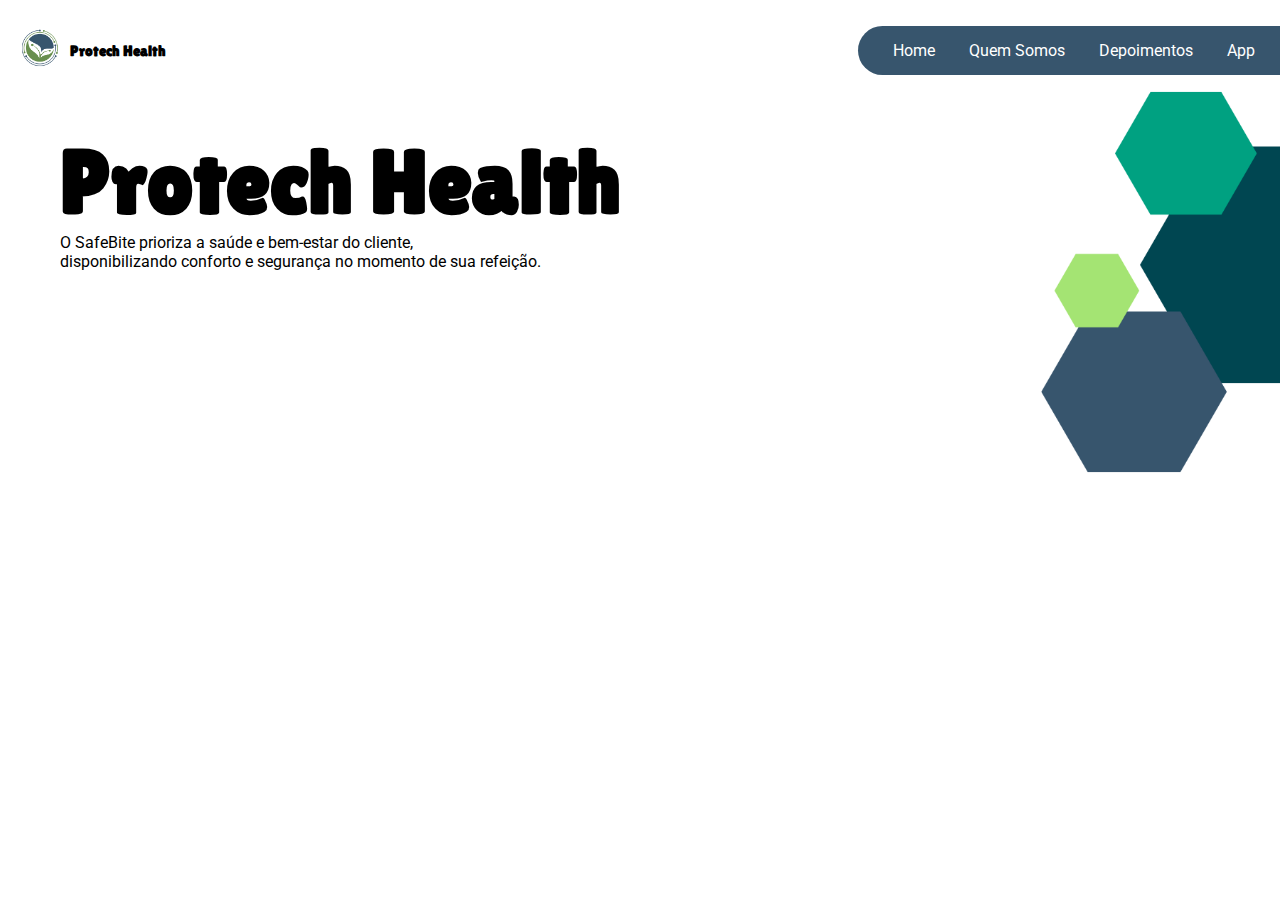
==== index.html @ da6a747c "Add files via upload" ====
<!DOCTYPE html>
<html lang="en">
<head>
    <meta charset="UTF-8">
    <meta name="viewport" content="width=device-width, initial-scale=1.0">
    <title>Protech Health | Home</title>
	<link rel="apple-touch-icon" sizes="180x180" href="favicon/apple-touch-icon.png">
	<link rel="icon" type="image/png" sizes="32x32" href="favicon/favicon-32x32.png">
	<link rel="icon" type="image/png" sizes="16x16" href="favicon/favicon-16x16.png">
	<link rel="manifest" href="/site.webmanifest">
    <link rel="stylesheet" href="style.css">
    <link rel="preconnect" href="https://fonts.googleapis.com">
    <link rel="preconnect" href="https://fonts.gstatic.com" crossorigin>
    <link href="https://fonts.googleapis.com/css2?family=Bree+Serif&family=Lilita+One&family=Roboto:ital,wght@0,100;0,300;0,400;0,500;0,700;0,900;1,100;1,300;1,400;1,500;1,700;1,900&display=swap" rel="stylesheet">
</head>
<body>
    <div class="container">
        <div class="header">
            <div class="logo-nome">
                <div class="logo">
                    <img src="img/logo_protech.png" alt="Logo da Empresa">
                </div>
                <div class="nome_logo">
                    <h2>Protech Health</h2>
                </div>
            </div>
            <div class="menu">
                <ul>
                    <li><a href="#home">Home</a></li>
                    <li><a href="#quem-somos">Quem Somos</a></li>
                    <li><a href="#depoimentos">Depoimentos</a></li>
                    <li><a href="#app">App</a></li>
                </ul>
            </div>
        </div>
        <div class="content">
            <h1>Protech Health</h1>
            <p>O SafeBite prioriza a saúde e bem-estar do cliente,</p>
			<p>disponibilizando conforto e segurança no momento de sua refeição.</p>
        </div>
    </div>
	<div class="canto-direito">
		<img src="img/geometric.png">
	</div>
</body>
</html>
---- style.css ----
* {
    margin: 0px;
    padding: 0px;
}

.container {
    margin: 0 auto;
    padding: 20px 0px 20px 20px;
}

.header {
    display: flex;
    justify-content: space-between;
    align-items: center;
    height: 60px;
}

.logo-nome {
    display: flex;
    align-items: center;
}

.logo img {
    width: 40px;
}

.nome_logo {
    margin-left: 10px; 
	font-family: lilita one, sans-serif;
	font-size: 10px;
}

.menu {
    background-color: #37556D;
    padding: 15px;
    border-top-left-radius: 25px; 
    border-bottom-left-radius: 25px;
}

.menu ul {
    list-style-type: none;
    margin: 0;
    padding: 0;
}

.menu li {
    display: inline-block;
    margin-left: 10px;
}

.menu a {
    font-family: roboto, sans-serif;
    text-decoration: none;
    color: white;
    padding: 10px;
}

.menu a:hover {
    background-color: #eee;
    border-radius: 20px;
}

.content {
    margin-top: 50px;
	margin-left:40px;
}
.content h1{
	font-family: lilita one, sans-serif;
	font-size:90px;
}

.content p{
	font-family: roboto, sans-serif;
}

.canto-direito {
	position:absolute;
	top:90px;
	right:0px;
    width: 30%; 
}

.canto-direito img {
    max-width: 100%;
}

@media screen and (max-width: 768px) {
	.container {
		padding:0px;
		padding-top:20px;
	}
    .header {
        flex-direction: column;
        text-align: center;
    }
    .logo-nome {
        justify-content: center;
    }
    .menu {
        margin-top: 20px;
		border-radius: 25px;
    }
    .menu li {
        display: block;
        margin: 10px 0;
    }
	.content {
		margin-top: 180px;
		margin-left:0px;
		text-align:center;
		
	}
	.content h1 {
		font-size:40px;
	}
	.content p{
		padding-right: 20px;
		padding-left: 20px;
	}
	
	.canto-direito {
		display:none;
	}
}
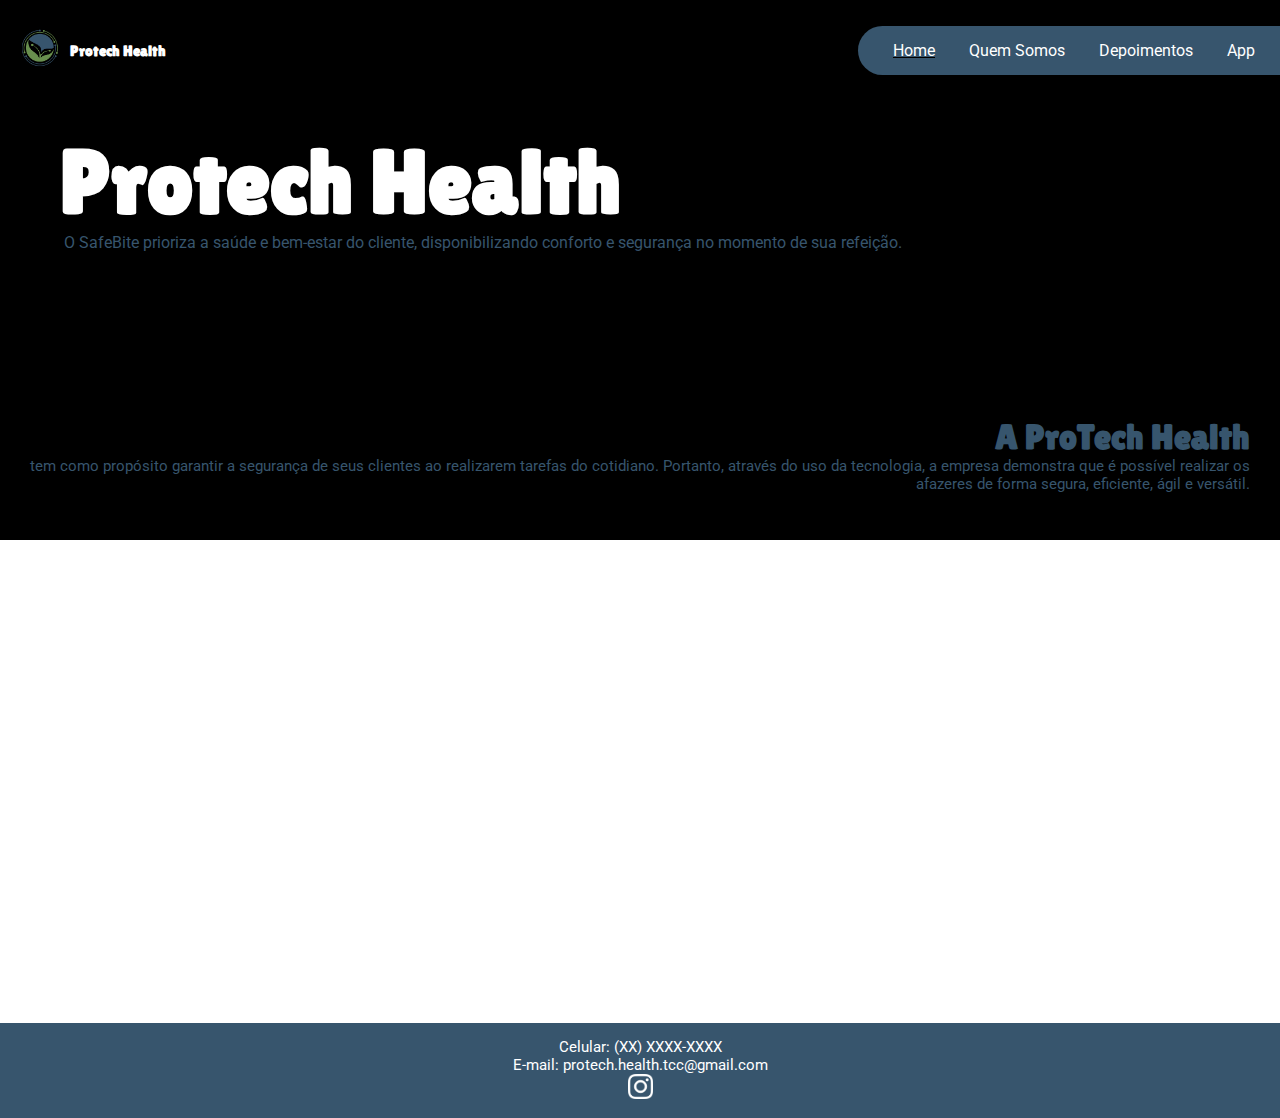
==== commit 0e79ba61: "Add files via upload" ====
--- a/index.html
+++ b/index.html
@@ -14,7 +14,14 @@
     <link href="https://fonts.googleapis.com/css2?family=Bree+Serif&family=Lilita+One&family=Roboto:ital,wght@0,100;0,300;0,400;0,500;0,700;0,900;1,100;1,300;1,400;1,500;1,700;1,900&display=swap" rel="stylesheet">
 </head>
 <body>
+	
     <div class="container">
+	<div class="video">
+		<video autoplay muted repeat>
+		<source src="img/fund.mp4">
+		</video> 
+		
+	</div>
         <div class="header">
             <div class="logo-nome">
                 <div class="logo">
@@ -26,8 +33,8 @@
             </div>
             <div class="menu">
                 <ul>
-                    <li><a href="#home">Home</a></li>
-                    <li><a href="#quem-somos">Quem Somos</a></li>
+                    <li id="ativo"><a href="#home" >Home</a></li>
+                    <li><a href="quem_somos.html">Quem Somos</a></li>
                     <li><a href="#depoimentos">Depoimentos</a></li>
                     <li><a href="#app">App</a></li>
                 </ul>
@@ -35,12 +42,19 @@
         </div>
         <div class="content">
             <h1>Protech Health</h1>
-            <p>O SafeBite prioriza a saúde e bem-estar do cliente,</p>
-			<p>disponibilizando conforto e segurança no momento de sua refeição.</p>
+            <p>O SafeBite prioriza a saúde e bem-estar do cliente, disponibilizando conforto e segurança no momento de sua refeição.</p>
         </div>
     </div>
-	<div class="canto-direito">
-		<img src="img/geometric.png">
+	<div class="proposito">
+		<h3>A ProTech Health</h3>
+		<p>tem como propósito garantir a segurança de seus clientes ao realizarem tarefas do cotidiano. Portanto, através do uso da tecnologia, a empresa demonstra que é possível realizar os afazeres de forma segura, eficiente, ágil e versátil.</p>
 	</div>
+	<footer>
+	<div class="rodape">
+		<p>Celular: (XX) XXXX-XXXX</p>
+		<p>E-mail: protech.health.tcc@gmail.com</p>
+		<a href="https://www.instagram.com/protech.health/" target="_blank" title="Nos siga"><img src="img/insta.webp" height="25px"></a>
+    </div>
+</footer>
 </body>
 </html>
--- a/style.css
+++ b/style.css
@@ -2,12 +2,36 @@
     margin: 0px;
     padding: 0px;
 }
+*::-webkit-scrollbar {
+    width: 10px;
+    background-color: #37556D;
+    padding:10px;
+}
+*::-webkit-scrollbar-thumb {
+    background-color: silver;
+    border-radius: 4px;
+}
 
 .container {
     margin: 0 auto;
     padding: 20px 0px 20px 20px;
 }
-
+.video{
+	background-color:black;
+	position:absolute;
+	top:0;
+	left: 0;
+	width: 100%;
+	height: 60%;
+	z-index: -1;
+	object-fit: cover;
+}
+.video video {
+	object-fit: cover;
+	height:100%;
+	width: 100%;
+	opacity: 0.5;
+}
 .header {
     display: flex;
     justify-content: space-between;
@@ -16,6 +40,7 @@
 }
 
 .logo-nome {
+	color:white;
     display: flex;
     align-items: center;
 }
@@ -58,32 +83,91 @@
 .menu a:hover {
     background-color: #eee;
     border-radius: 20px;
-}
-
+	color:#37556D;
+}
+#ativo{
+	text-decoration:underline;
+}
 .content {
     margin-top: 50px;
 	margin-left:40px;
 }
 .content h1{
+	color:white;
 	font-family: lilita one, sans-serif;
 	font-size:90px;
 }
 
 .content p{
+	color:#37556D;
+	background: linear-gradient(to right, white 100%, transparent 100%);
+    background-position: 0 100%;
+    background-repeat: no-repeat;
+    background-size: 0 100%;
+    animation: grifar 2s forwards;
+    padding: 4px;
+	display: inline;
 	font-family: roboto, sans-serif;
-}
-
-.canto-direito {
+	margin-top:20px;
+}
+
+
+.proposito{
+	color:#37556D;
+	text-align:right;
+    padding:30px;
+	margin-top:9%;
+	font-size:15px;
+	font-family:Roboto, sans-serif;
+	animation: slideInFromRight 2s forwards;
+}
+.proposito h3{
+	color:#37556D;
+	text-align:right;
+	font-size:35px;
+	font-family:lilita one, sans-serif;
+}
+
+footer{
+	margin-top:500px;
+}
+.rodape{
+	color:white;
+	text-align:center;
+    padding:15px;
+	font-size:15px;
+	font-family:Roboto, sans-serif;
+    background-color: #37556D;
+}
+.logo_img1{
+	height:75px;
 	position:absolute;
-	top:90px;
-	right:0px;
-    width: 30%; 
-}
-
-.canto-direito img {
-    max-width: 100%;
-}
-
+	left: 0;
+	margin-left:5px;
+}
+
+.logo_img1 img{
+    height: 50%;
+}
+
+.rodape a img{
+	transition:2s;
+}
+.rodape a img:hover{
+	transition:2s;
+    opacity: 0.7;
+}
+
+@keyframes slideInFromRight{
+	0%{
+		transform: translateX(50px);
+		opacity: 0;
+	}
+	100%{
+		transform: translateX(0%);
+		opacity: 1;
+	}
+}
 @media screen and (max-width: 768px) {
 	.container {
 		padding:0px;
@@ -97,12 +181,14 @@
         justify-content: center;
     }
     .menu {
-        margin-top: 20px;
+        margin-top: 10px;
 		border-radius: 25px;
     }
     .menu li {
         display: block;
         margin: 10px 0;
+		font-size:12px;
+		padding:5px;
     }
 	.content {
 		margin-top: 180px;
@@ -113,12 +199,20 @@
 	.content h1 {
 		font-size:40px;
 	}
-	.content p{
-		padding-right: 20px;
-		padding-left: 20px;
-	}
 	
+	.content p {
+		font-size:12px;
+	}
 	.canto-direito {
 		display:none;
 	}
 }
+
+ @keyframes grifar {
+            from {
+                background-size: 0 100%;
+            }
+            to {
+                background-size: 100% 100%;
+            }
+        }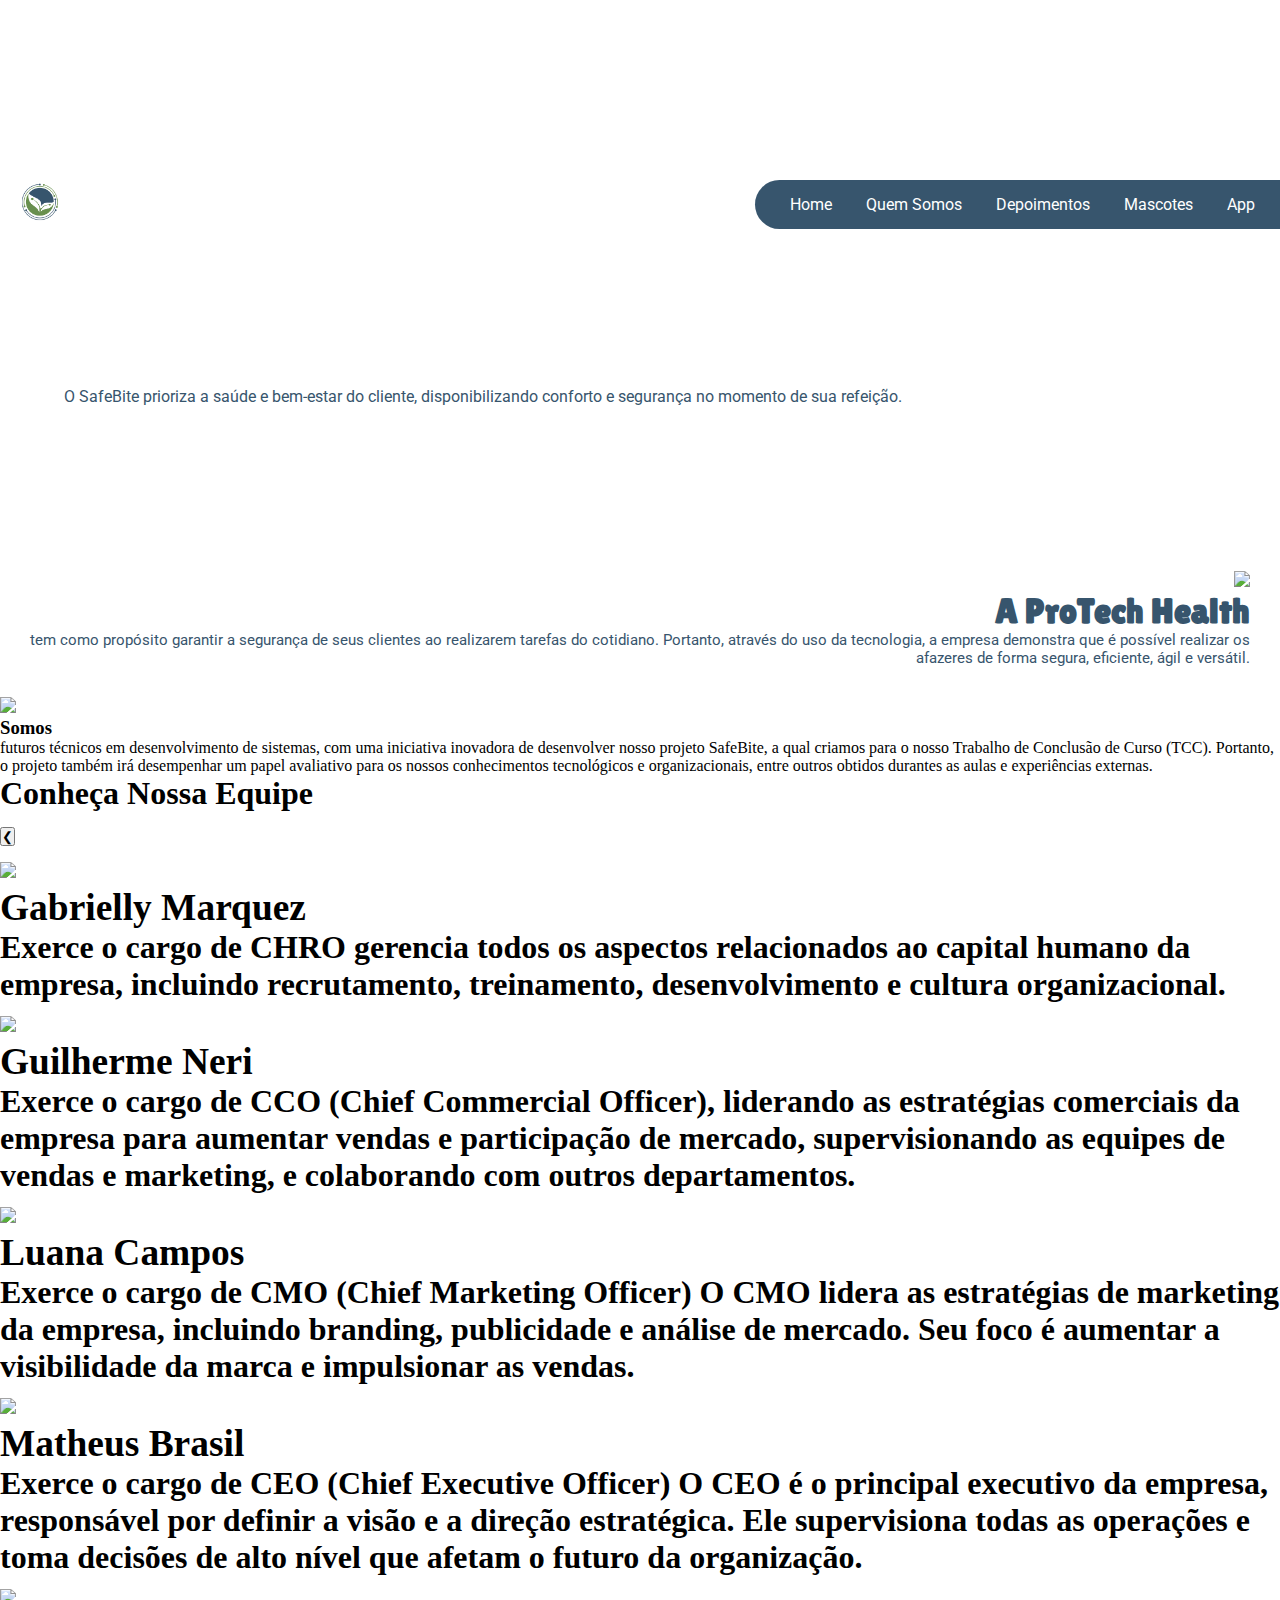
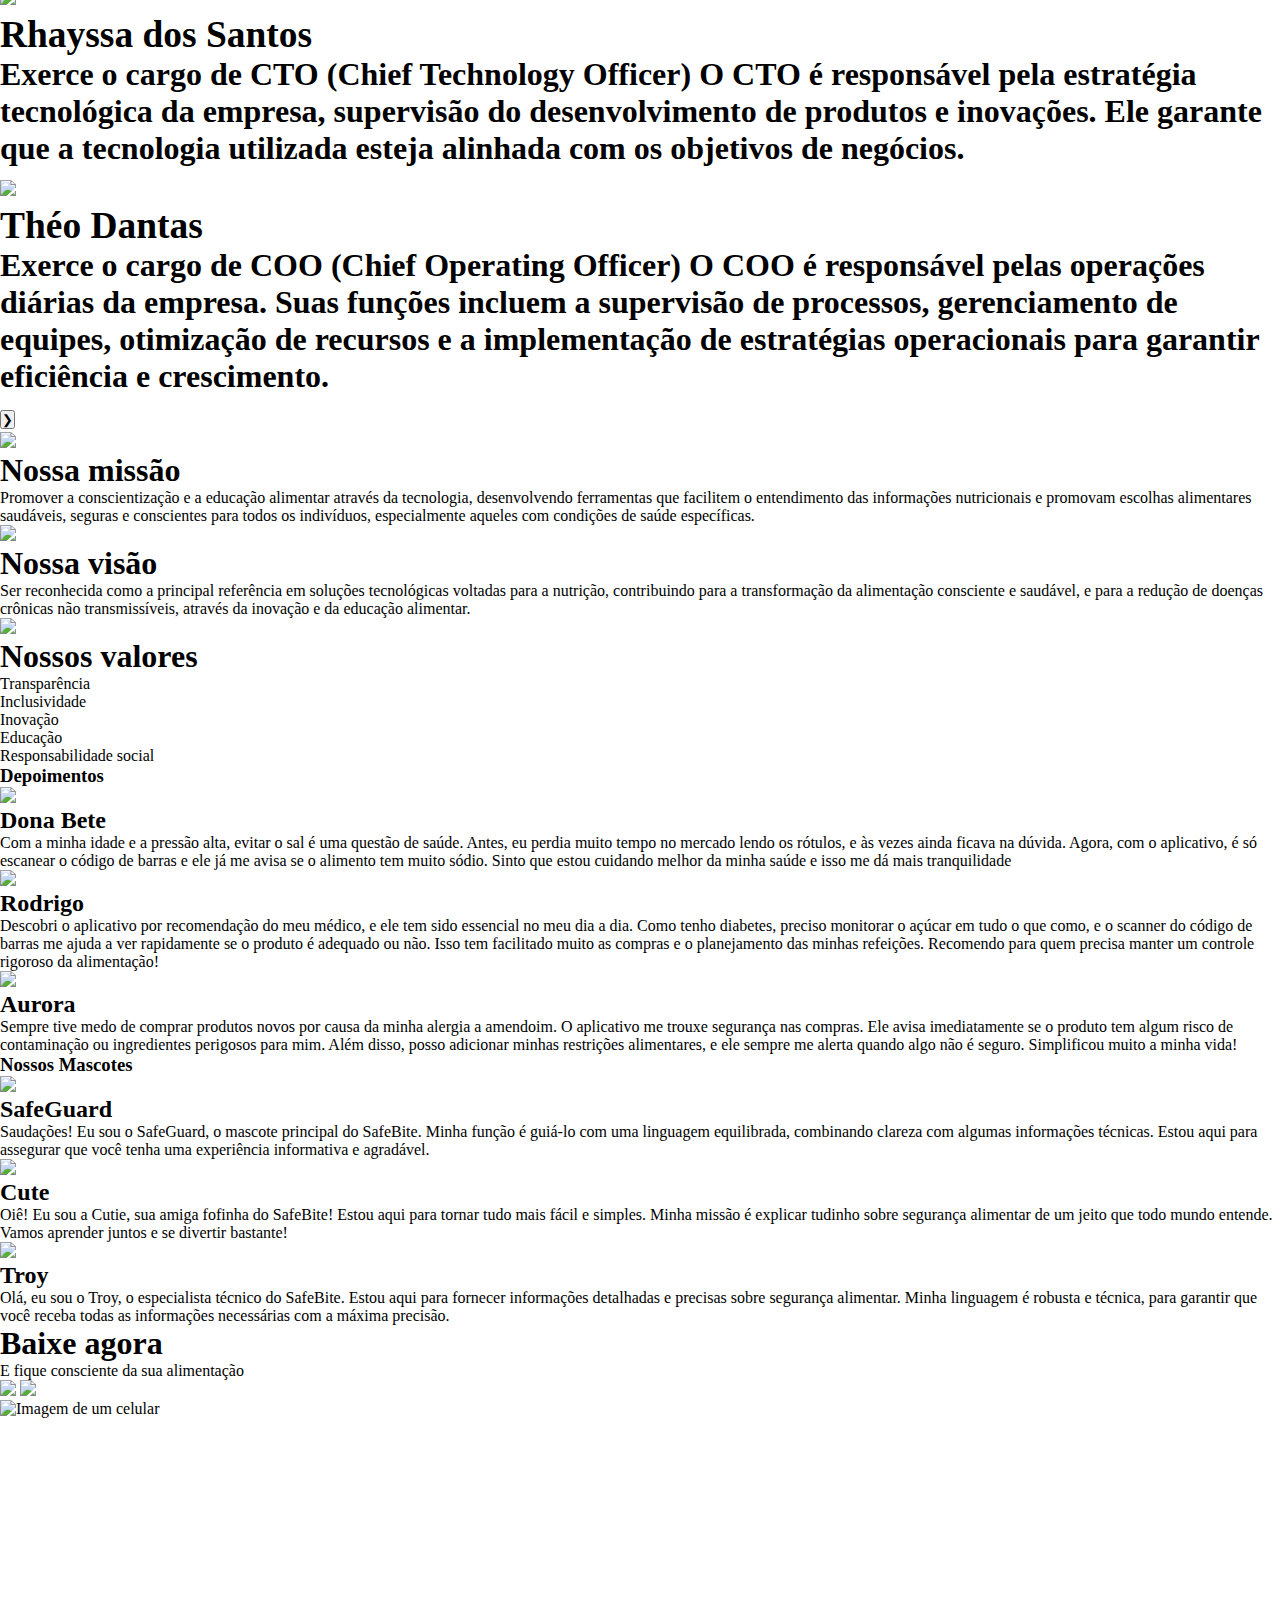
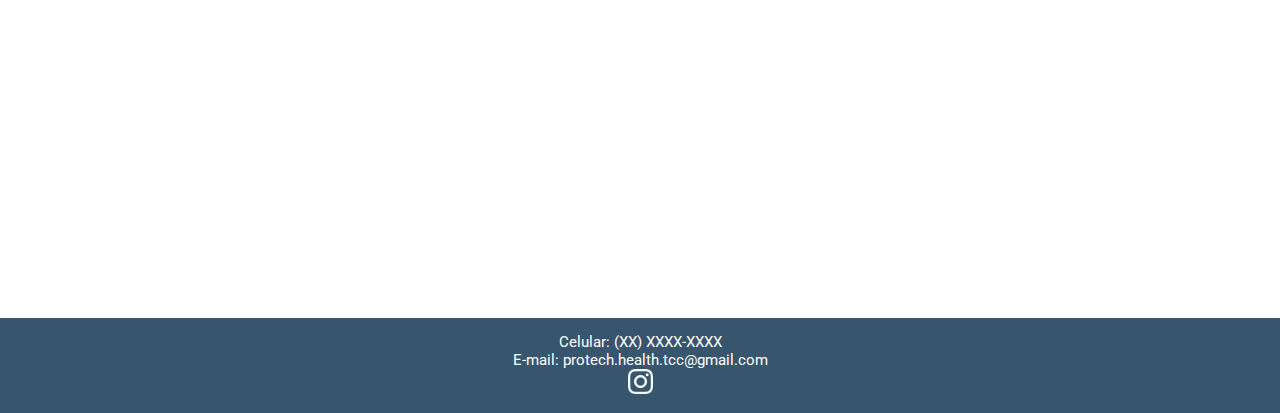
==== commit 98c2d5c6: "Add files via upload" ====
--- a/index.html
+++ b/index.html
@@ -1,60 +1,219 @@
 <!DOCTYPE html>
 <html lang="en">
+
 <head>
-    <meta charset="UTF-8">
-    <meta name="viewport" content="width=device-width, initial-scale=1.0">
-    <title>Protech Health | Home</title>
+	<meta charset="UTF-8">
+	<meta name="viewport" content="width=device-width, initial-scale=1.0">
+	<title>Protech Health | Home</title>
 	<link rel="apple-touch-icon" sizes="180x180" href="favicon/apple-touch-icon.png">
 	<link rel="icon" type="image/png" sizes="32x32" href="favicon/favicon-32x32.png">
 	<link rel="icon" type="image/png" sizes="16x16" href="favicon/favicon-16x16.png">
 	<link rel="manifest" href="/site.webmanifest">
-    <link rel="stylesheet" href="style.css">
-    <link rel="preconnect" href="https://fonts.googleapis.com">
-    <link rel="preconnect" href="https://fonts.gstatic.com" crossorigin>
-    <link href="https://fonts.googleapis.com/css2?family=Bree+Serif&family=Lilita+One&family=Roboto:ital,wght@0,100;0,300;0,400;0,500;0,700;0,900;1,100;1,300;1,400;1,500;1,700;1,900&display=swap" rel="stylesheet">
+	<link rel="stylesheet" href="style.css">
+	<link rel="preconnect" href="https://fonts.googleapis.com">
+	<link rel="preconnect" href="https://fonts.gstatic.com" crossorigin>
+	<link
+		href="https://fonts.googleapis.com/css2?family=Bree+Serif&family=Lilita+One&family=Roboto:ital,wght@0,100;0,300;0,400;0,500;0,700;0,900;1,100;1,300;1,400;1,500;1,700;1,900&display=swap"
+		rel="stylesheet">
 </head>
+
 <body>
+
+	<div class="container">
+		<video autoplay muted repeat>
+			<source src="img/fund.mp4">
+		</video>
+		<div class="header">
+			<div class="logo-nome">
+				<div class="logo">
+					<img src="img/logo_protech.png" alt="Logo da Empresa">
+				</div>
+			</div>
+			<div class="menu">
+				<ul>
+					<li><a href="#home">Home</a></li>
+					<li><a href="#sobre">Quem Somos</a></li>
+					<li><a href="#depoimentos">Depoimentos</a></li>
+					<li><a href="#mascotes">Mascotes</a></li>
+					<li><a href="#app">App</a></li>
+				</ul>
+			</div>
+		</div>
+		<div class="content">
+			<h1>ProTech Health</h1>
+			<p>O SafeBite prioriza a saúde e bem-estar do cliente, disponibilizando conforto e segurança no momento de
+				sua refeição.</p>
+		</div>
+	</div>
+
+	<div class="proposito">
+		<div class="img_proposito">
+			<img src="img/proposito.png">
+		</div>
+		<div class="text_proposito">
+			<h3>A ProTech Health</h3>
+			<p>tem como propósito garantir a segurança de seus clientes ao realizarem tarefas do cotidiano. Portanto,
+				através do uso da tecnologia, a empresa demonstra que é possível realizar os afazeres de forma segura,
+				eficiente, ágil e versátil.</p>
+		</div>
+	</div>
+
+	<div class="sobre" id="sobre">
+		<div class="img_sobre">
+			<img src="img/sobre.png">
+		</div>
+		<div class="text_sobre">
+			<h3>Somos</h3>
+			<p>futuros técnicos em desenvolvimento de sistemas, com uma iniciativa inovadora de desenvolver nosso projeto
+				SafeBite, a qual criamos para o nosso Trabalho de Conclusão de Curso (TCC). Portanto, o projeto também irá
+				desempenhar um papel avaliativo para os nossos conhecimentos tecnológicos e organizacionais, entre outros
+				obtidos durantes as aulas e experiências externas.</p>
+		</div>
+	</div>
+
+	<div class="carousel-container">
+		<h1>Conheça Nossa Equipe<h1>
+				<button class="prev" onclick="moveCarousel(-1)">&#10094;</button>
+				<div class="carousel">
+					<div class="person">
+						<img src="img/gabrielly.png">
+						<h3>Gabrielly Marquez</h3>
+						<p>Exerce o cargo de CHRO gerencia todos os aspectos relacionados ao capital humano da empresa,
+							incluindo recrutamento, treinamento, desenvolvimento e cultura organizacional.
+						<p>
+					</div>
+					<div class="person">
+						<img src="img/guilherme.png">
+						<h3>Guilherme Neri</h3>
+						<p>Exerce o cargo de CCO (Chief Commercial Officer), liderando as estratégias comerciais da
+							empresa para aumentar vendas e participação de mercado, supervisionando as equipes de vendas
+							e marketing, e colaborando com outros departamentos.</p>
+					</div>
+					<div class="person">
+						<img src="img/luana.png">
+						<h3>Luana Campos</h3>
+						<p>Exerce o cargo de CMO (Chief Marketing Officer) O CMO lidera as estratégias de marketing da
+							empresa, incluindo branding, publicidade e análise de mercado. Seu foco é aumentar a
+							visibilidade da marca e impulsionar as vendas.</p>
+					</div>
+					<div class="person">
+						<img src="img/matheus.png">
+						<h3>Matheus Brasil</h3>
+						<p>Exerce o cargo de CEO (Chief Executive Officer) O CEO é o principal executivo da empresa,
+							responsável por definir a visão e a direção estratégica. Ele supervisiona todas as operações
+							e toma decisões de alto nível que afetam o futuro da organização.</p>
+					</div>
+					<div class="person">
+						<img src="img/rhayssa.png">
+						<h3>Rhayssa dos Santos</h3>
+						<p>Exerce o cargo de CTO (Chief Technology Officer) O CTO é responsável pela estratégia
+							tecnológica da empresa, supervisão do desenvolvimento de produtos e inovações. Ele garante
+							que a tecnologia utilizada esteja alinhada com os objetivos de negócios.</p>
+					</div>
+					<div class="person">
+						<img src="img/theo.png">
+						<h3>Théo Dantas</h3>
+						<p>Exerce o cargo de COO (Chief Operating Officer) O COO é responsável pelas operações diárias
+							da empresa. Suas funções incluem a supervisão de processos, gerenciamento de equipes,
+							otimização de recursos e a implementação de estratégias operacionais para garantir
+							eficiência e crescimento.</p>
+					</div>
+				</div>
+				<button class="next" onclick="moveCarousel(1)">&#10095;</button>
+	</div>
+	<div class="tela">
+		<div class="coluna">
+			<div class="conteudo">
+				<img src="img/missao.png">
+				<h1>Nossa missão</h1>
+				<p>Promover a conscientização e a educação alimentar através da tecnologia, desenvolvendo ferramentas
+					que facilitem o entendimento das informações nutricionais e promovam escolhas alimentares saudáveis,
+					seguras e conscientes para todos os indivíduos, especialmente aqueles com condições de saúde
+					específicas.</p>
+			</div>
+		</div>
+		<div class="coluna">
+			<div class="conteudo">
+				<img src="img/visao.png">
+				<h1>Nossa visão</h1>
+				<p>Ser reconhecida como a principal referência em soluções tecnológicas voltadas para a nutrição,
+					contribuindo para a transformação da alimentação consciente e saudável, e para a redução de doenças
+					crônicas não transmissíveis, através da inovação e da educação alimentar.</p>
+			</div>
+		</div>
+		<div class="coluna">
+			<div class="conteudo">
+				<img src="img/valores.png">
+				<h1>Nossos valores</h1>
+				<p>Transparência</p>
+				<p>Inclusividade</p>
+				<p>Inovação</p>
+				<p>Educação </p>
+				<p>Responsabilidade social</p>
+			</div>
+		</div>
+	</div>
+	<div class="title_depoimentos" id="depoimentos"><h3>Depoimentos</h3></div>
+	<div class="depoimentos">
+        <div class="bloco">
+            <img src="img/bete.png" class="foto">
+            <h2>Dona Bete</h2>
+            <p>Com a minha idade e a pressão alta, evitar o sal é uma questão de saúde. Antes, eu perdia muito tempo no mercado lendo os rótulos, e às vezes ainda ficava na dúvida. Agora, com o aplicativo, é só escanear o código de barras e ele já me avisa se o alimento tem muito sódio. Sinto que estou cuidando melhor da minha saúde e isso me dá mais tranquilidade</p>
+        </div>
+        <div class="bloco">
+            <img src="img/rodrigo.png" class="foto">
+            <h2>Rodrigo</h2>
+            <p>Descobri o aplicativo por recomendação do meu médico, e ele tem sido essencial no meu dia a dia. Como tenho diabetes, preciso monitorar o açúcar em tudo o que como, e o scanner do código de barras me ajuda a ver rapidamente se o produto é adequado ou não. Isso tem facilitado muito as compras e o planejamento das minhas refeições. Recomendo para quem precisa manter um controle rigoroso da alimentação!</p>
+        </div>
+        <div class="bloco">
+            <img src="img/aurora.png" class="foto">
+            <h2>Aurora</h2>
+            <p>Sempre tive medo de comprar produtos novos por causa da minha alergia a amendoim. O aplicativo me trouxe segurança nas compras. Ele avisa imediatamente se o produto tem algum risco de contaminação ou ingredientes perigosos para mim. Além disso, posso adicionar minhas restrições alimentares, e ele sempre me alerta quando algo não é seguro. Simplificou muito a minha vida!</p>
+        </div>
+    </div>
 	
-    <div class="container">
-	<div class="video">
-		<video autoplay muted repeat>
-		<source src="img/fund.mp4">
-		</video> 
-		
-	</div>
-        <div class="header">
-            <div class="logo-nome">
-                <div class="logo">
-                    <img src="img/logo_protech.png" alt="Logo da Empresa">
-                </div>
-                <div class="nome_logo">
-                    <h2>Protech Health</h2>
-                </div>
-            </div>
-            <div class="menu">
-                <ul>
-                    <li id="ativo"><a href="#home" >Home</a></li>
-                    <li><a href="quem_somos.html">Quem Somos</a></li>
-                    <li><a href="#depoimentos">Depoimentos</a></li>
-                    <li><a href="#app">App</a></li>
-                </ul>
-            </div>
-        </div>
-        <div class="content">
-            <h1>Protech Health</h1>
-            <p>O SafeBite prioriza a saúde e bem-estar do cliente, disponibilizando conforto e segurança no momento de sua refeição.</p>
-        </div>
-    </div>
-	<div class="proposito">
-		<h3>A ProTech Health</h3>
-		<p>tem como propósito garantir a segurança de seus clientes ao realizarem tarefas do cotidiano. Portanto, através do uso da tecnologia, a empresa demonstra que é possível realizar os afazeres de forma segura, eficiente, ágil e versátil.</p>
-	</div>
+	<div class="title_mascotes" id="mascotes"><h3>Nossos Mascotes</h3></div>
+	<div class="mascotes">
+        <div class="bloco">
+            <img src="img/safeguard.png" class="foto">
+            <h2>SafeGuard</h2>
+            <p>Saudações! Eu sou o SafeGuard, o mascote principal do SafeBite. Minha função é guiá-lo com uma linguagem equilibrada, combinando clareza com algumas informações técnicas. Estou aqui para assegurar que você tenha uma experiência informativa e agradável.</p>
+        </div>
+        <div class="bloco">
+            <img src="img/cute.png" class="foto">
+            <h2>Cute</h2>
+            <p>Oiê! Eu sou a Cutie, sua amiga fofinha do SafeBite! Estou aqui para tornar tudo mais fácil e simples. Minha missão é explicar tudinho sobre segurança alimentar de um jeito que todo mundo entende. Vamos aprender juntos e se divertir bastante!</p>
+        </div>
+        <div class="bloco">
+            <img src="img/troy.png" class="foto">
+            <h2>Troy</h2>
+            <p>Olá, eu sou o Troy, o especialista técnico do SafeBite. Estou aqui para fornecer informações detalhadas e precisas sobre segurança alimentar. Minha linguagem é robusta e técnica, para garantir que você receba todas as informações necessárias com a máxima precisão.</p>
+        </div>
+    </div>
+	
+	<div class="app" id="app">
+    <div class="text-container">
+      <h1>Baixe agora</h1>
+      <p>E fique consciente da sua alimentação</p>
+      <div class="store-buttons">
+        <a href="https://www.apple.com/br/app-store/" target="_blank" title="Baixe já"><img src="img/appstore.png"></a>
+        <a href="https://play.google.com/" target="_blank" title="Baixe já"><img src="img/googleplay.png"></a>
+      </div>
+    </div>
+    <div class="image-container">
+      <img src="img/celular.gif" alt="Imagem de um celular">
+    </div>
+  </div>
+
 	<footer>
-	<div class="rodape">
-		<p>Celular: (XX) XXXX-XXXX</p>
-		<p>E-mail: protech.health.tcc@gmail.com</p>
-		<a href="https://www.instagram.com/protech.health/" target="_blank" title="Nos siga"><img src="img/insta.webp" height="25px"></a>
-    </div>
-</footer>
+		<div class="rodape">
+			<p>Celular: (XX) XXXX-XXXX</p>
+			<p>E-mail: protech.health.tcc@gmail.com</p>
+			<a href="https://www.instagram.com/protech.health/" target="_blank" title="Nos siga"><img
+					src="img/insta.webp" height="25px"></a>
+		</div>
+	</footer>
+	<script src="script.js"></script>
 </body>
-</html>
+
+</html>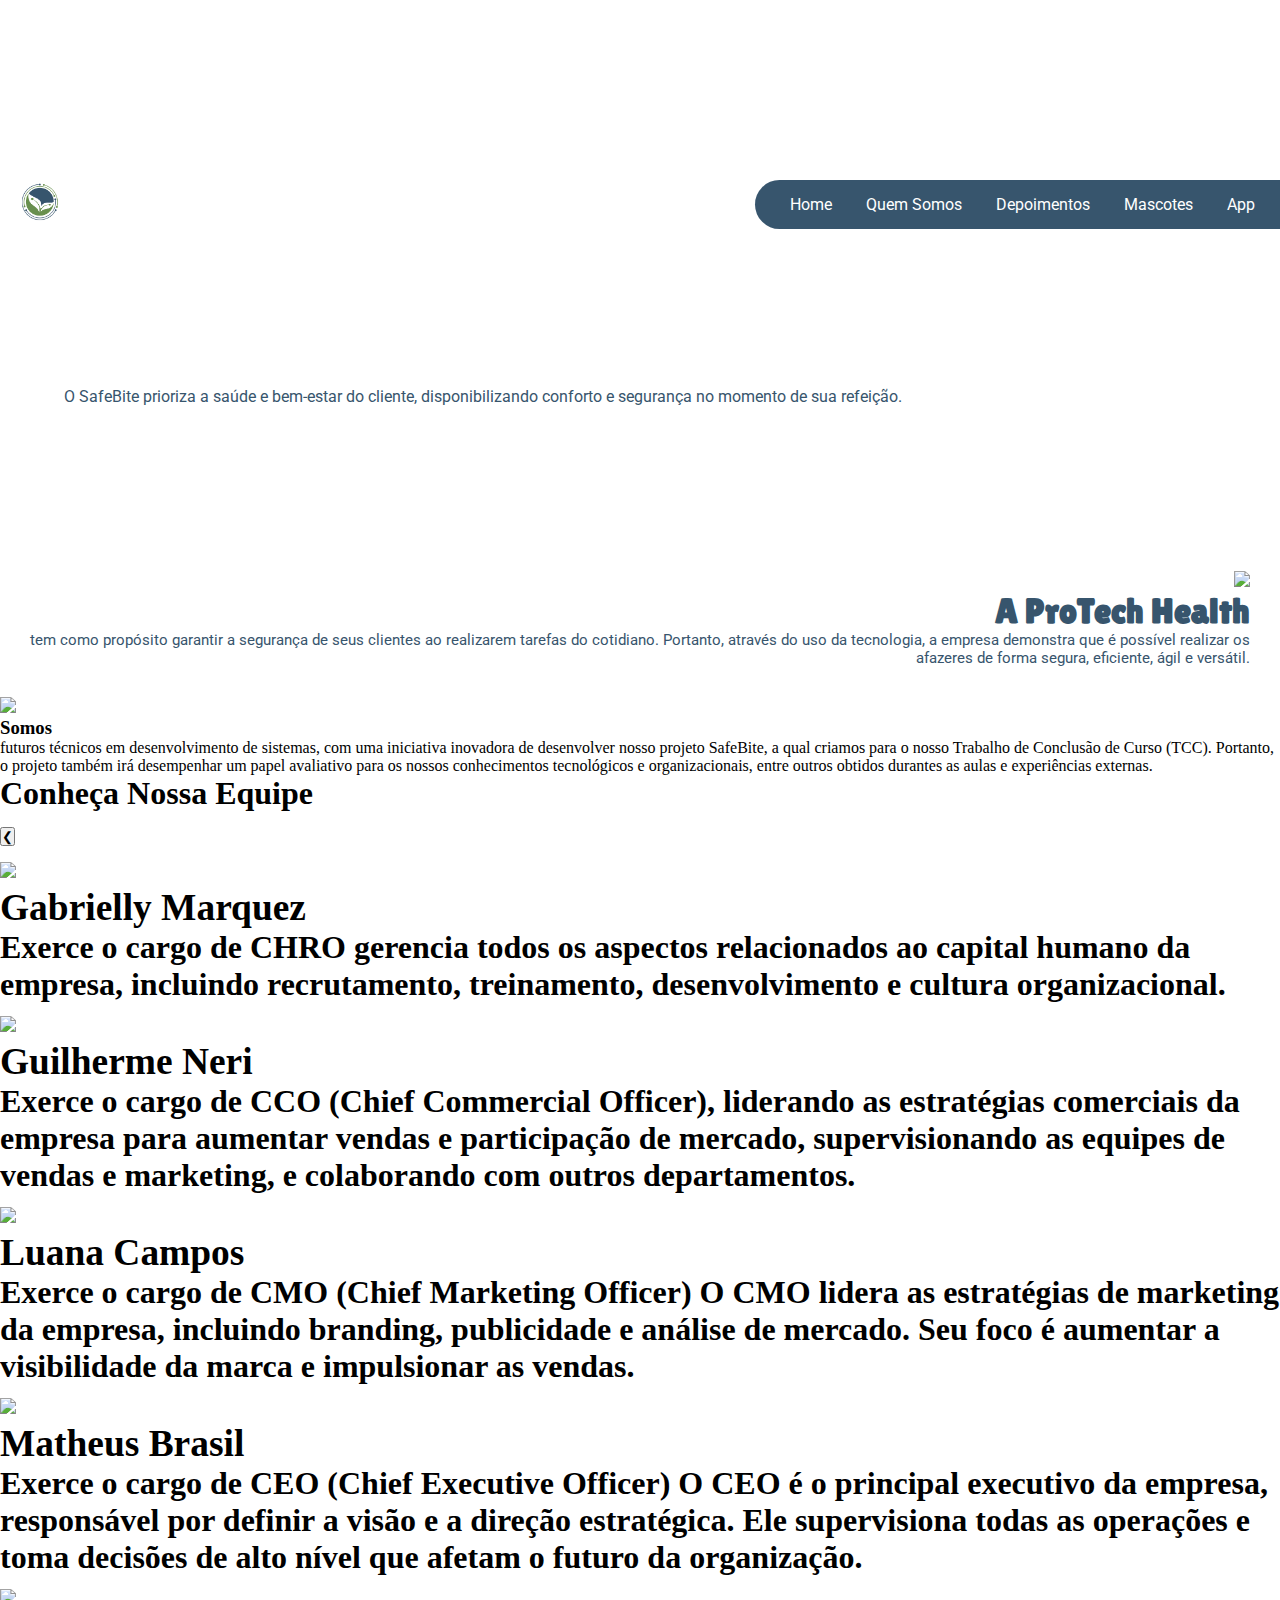
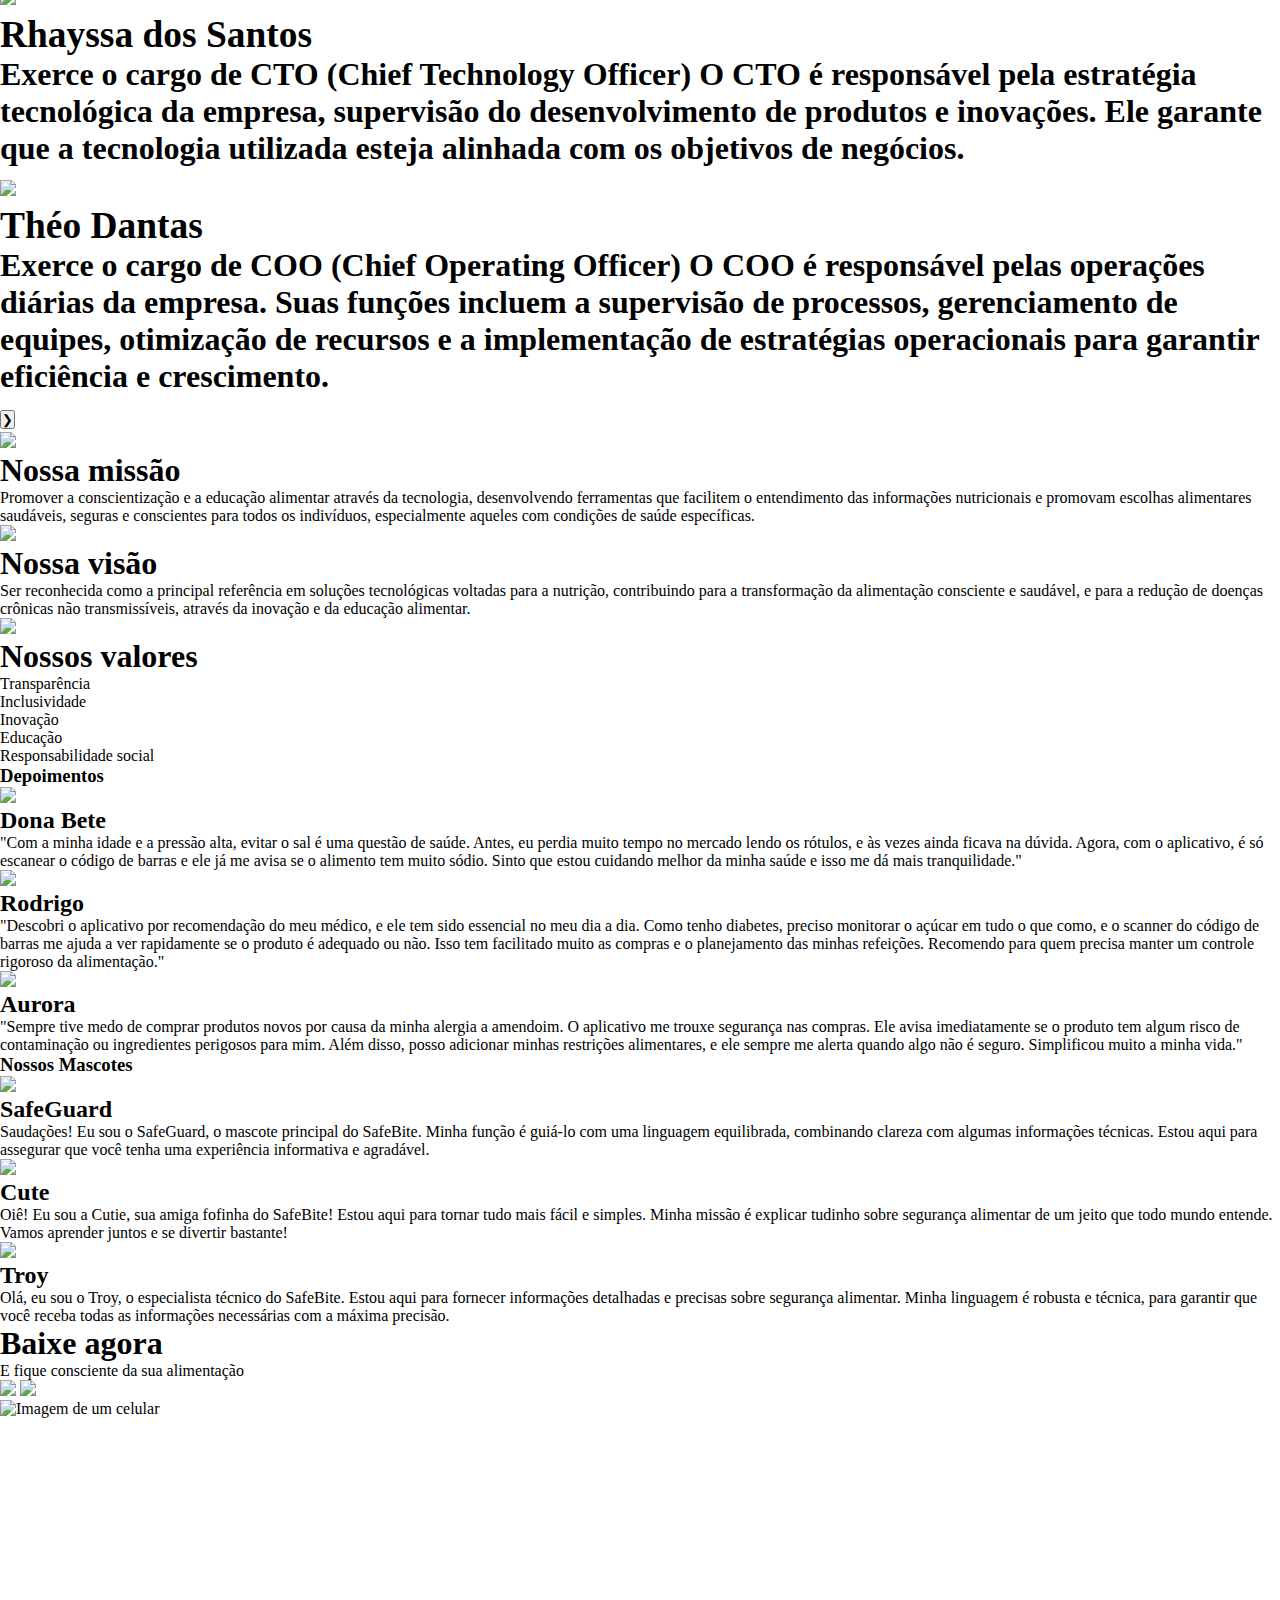
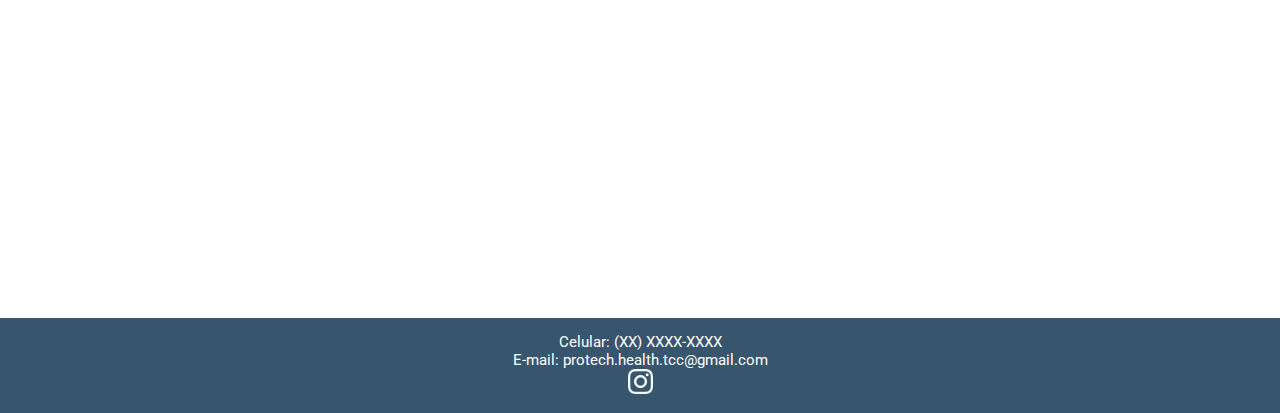
==== commit 211b81b7: "Add files via upload" ====
--- a/index.html
+++ b/index.html
@@ -5,9 +5,9 @@
 	<meta charset="UTF-8">
 	<meta name="viewport" content="width=device-width, initial-scale=1.0">
 	<title>Protech Health | Home</title>
-	<link rel="apple-touch-icon" sizes="180x180" href="favicon/apple-touch-icon.png">
-	<link rel="icon" type="image/png" sizes="32x32" href="favicon/favicon-32x32.png">
-	<link rel="icon" type="image/png" sizes="16x16" href="favicon/favicon-16x16.png">
+	<link rel="apple-touch-icon" sizes="180x180" href="logo/apple-touch-icon.png">
+	<link rel="icon" type="image/png" sizes="32x32" href="logo/favicon-32x32.png">
+	<link rel="icon" type="image/png" sizes="16x16" href="logo/favicon-16x16.png">
 	<link rel="manifest" href="/site.webmanifest">
 	<link rel="stylesheet" href="style.css">
 	<link rel="preconnect" href="https://fonts.googleapis.com">
@@ -158,17 +158,26 @@
         <div class="bloco">
             <img src="img/bete.png" class="foto">
             <h2>Dona Bete</h2>
-            <p>Com a minha idade e a pressão alta, evitar o sal é uma questão de saúde. Antes, eu perdia muito tempo no mercado lendo os rótulos, e às vezes ainda ficava na dúvida. Agora, com o aplicativo, é só escanear o código de barras e ele já me avisa se o alimento tem muito sódio. Sinto que estou cuidando melhor da minha saúde e isso me dá mais tranquilidade</p>
+            <p>"Com a minha idade e a pressão alta, evitar o sal é uma questão de saúde. Antes, eu perdia muito
+			tempo no mercado lendo os rótulos, e às vezes ainda ficava na dúvida. Agora, com o aplicativo, é só
+			escanear o código de barras e ele já me avisa se o alimento tem muito sódio. Sinto que estou cuidando
+			melhor da minha saúde e isso me dá mais tranquilidade."</p>
         </div>
         <div class="bloco">
             <img src="img/rodrigo.png" class="foto">
             <h2>Rodrigo</h2>
-            <p>Descobri o aplicativo por recomendação do meu médico, e ele tem sido essencial no meu dia a dia. Como tenho diabetes, preciso monitorar o açúcar em tudo o que como, e o scanner do código de barras me ajuda a ver rapidamente se o produto é adequado ou não. Isso tem facilitado muito as compras e o planejamento das minhas refeições. Recomendo para quem precisa manter um controle rigoroso da alimentação!</p>
+            <p>"Descobri o aplicativo por recomendação do meu médico, e ele tem sido essencial no meu dia a dia. 
+			Como tenho diabetes, preciso monitorar o açúcar em tudo o que como, e o scanner do código de barras 
+			me ajuda a ver rapidamente se o produto é adequado ou não. Isso tem facilitado muito as compras e o 
+			planejamento das minhas refeições. Recomendo para quem precisa manter um controle rigoroso da alimentação."</p>
         </div>
         <div class="bloco">
             <img src="img/aurora.png" class="foto">
             <h2>Aurora</h2>
-            <p>Sempre tive medo de comprar produtos novos por causa da minha alergia a amendoim. O aplicativo me trouxe segurança nas compras. Ele avisa imediatamente se o produto tem algum risco de contaminação ou ingredientes perigosos para mim. Além disso, posso adicionar minhas restrições alimentares, e ele sempre me alerta quando algo não é seguro. Simplificou muito a minha vida!</p>
+            <p>"Sempre tive medo de comprar produtos novos por causa da minha alergia a amendoim. O aplicativo me trouxe 
+			segurança nas compras. Ele avisa imediatamente se o produto tem algum risco de contaminação ou ingredientes 
+			perigosos para mim. Além disso, posso adicionar minhas restrições alimentares, e ele sempre me alerta quando 
+			algo não é seguro. Simplificou muito a minha vida."</p>
         </div>
     </div>
 	
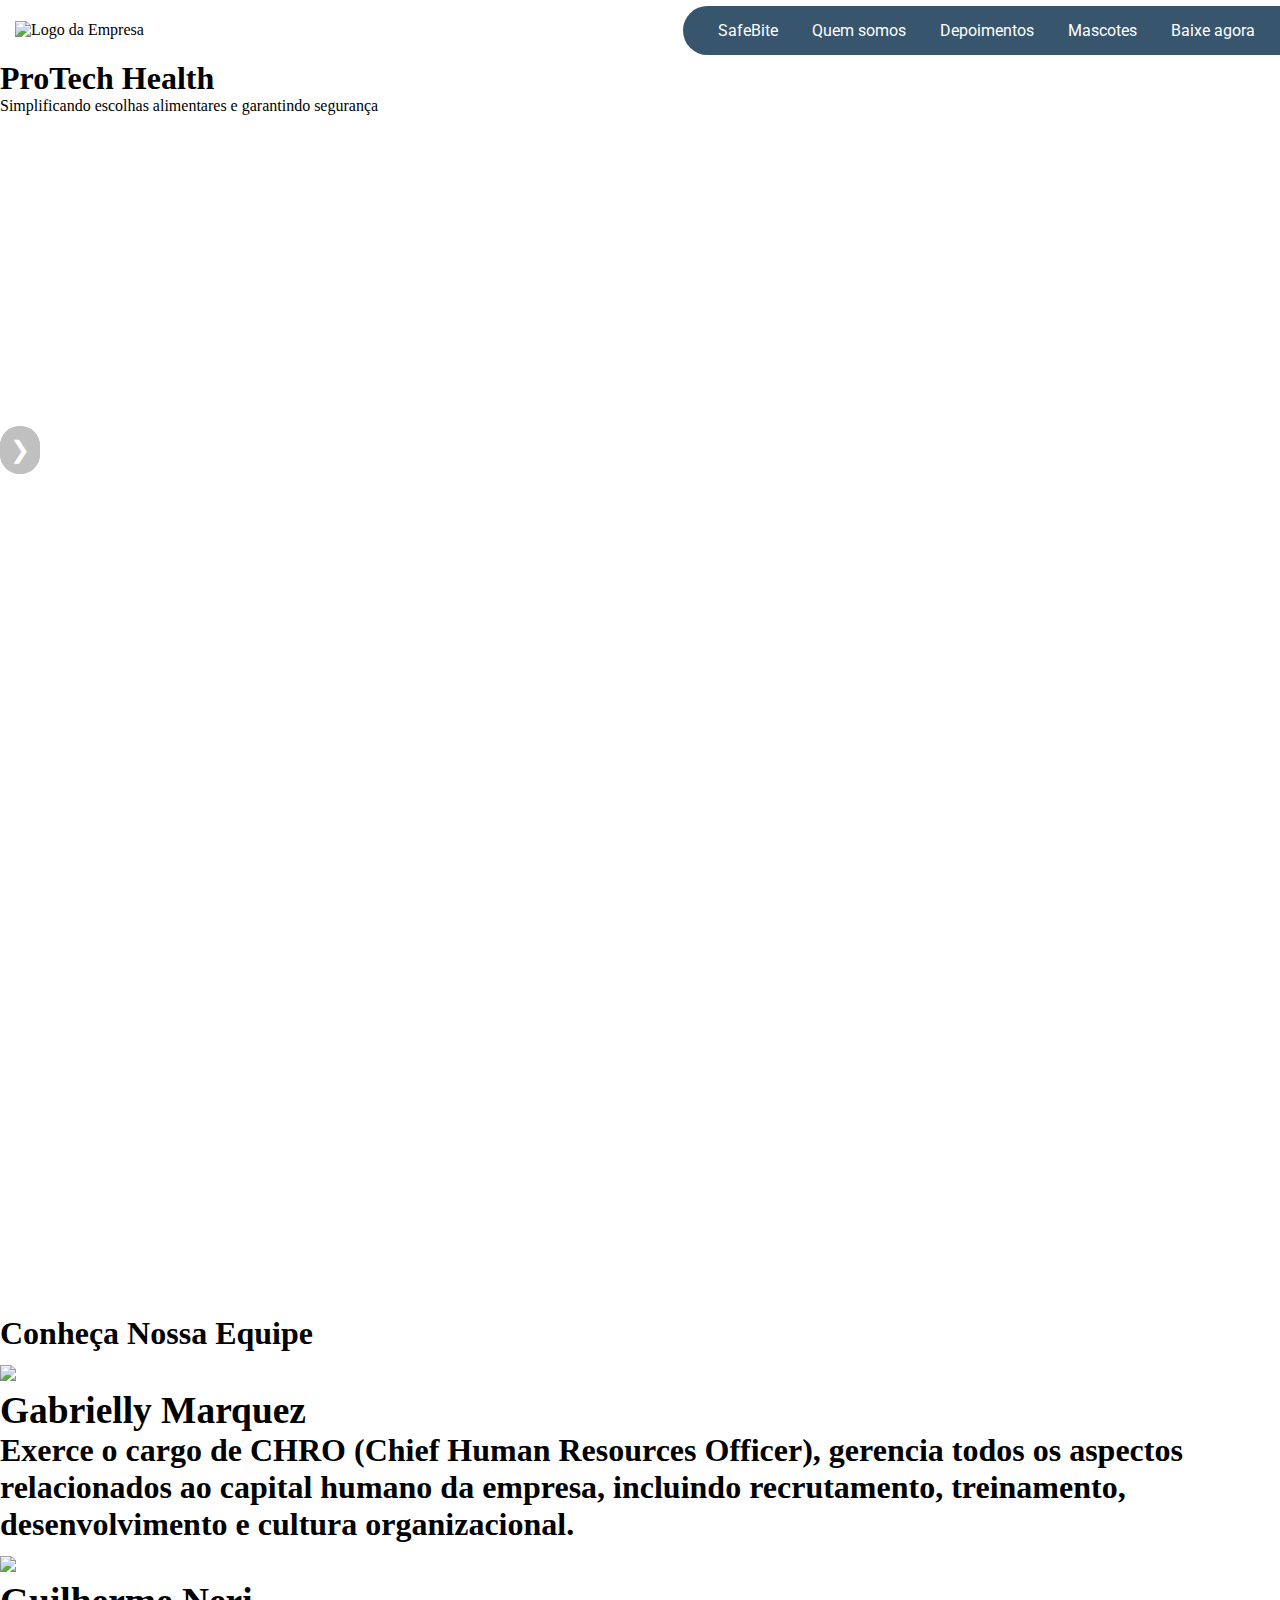
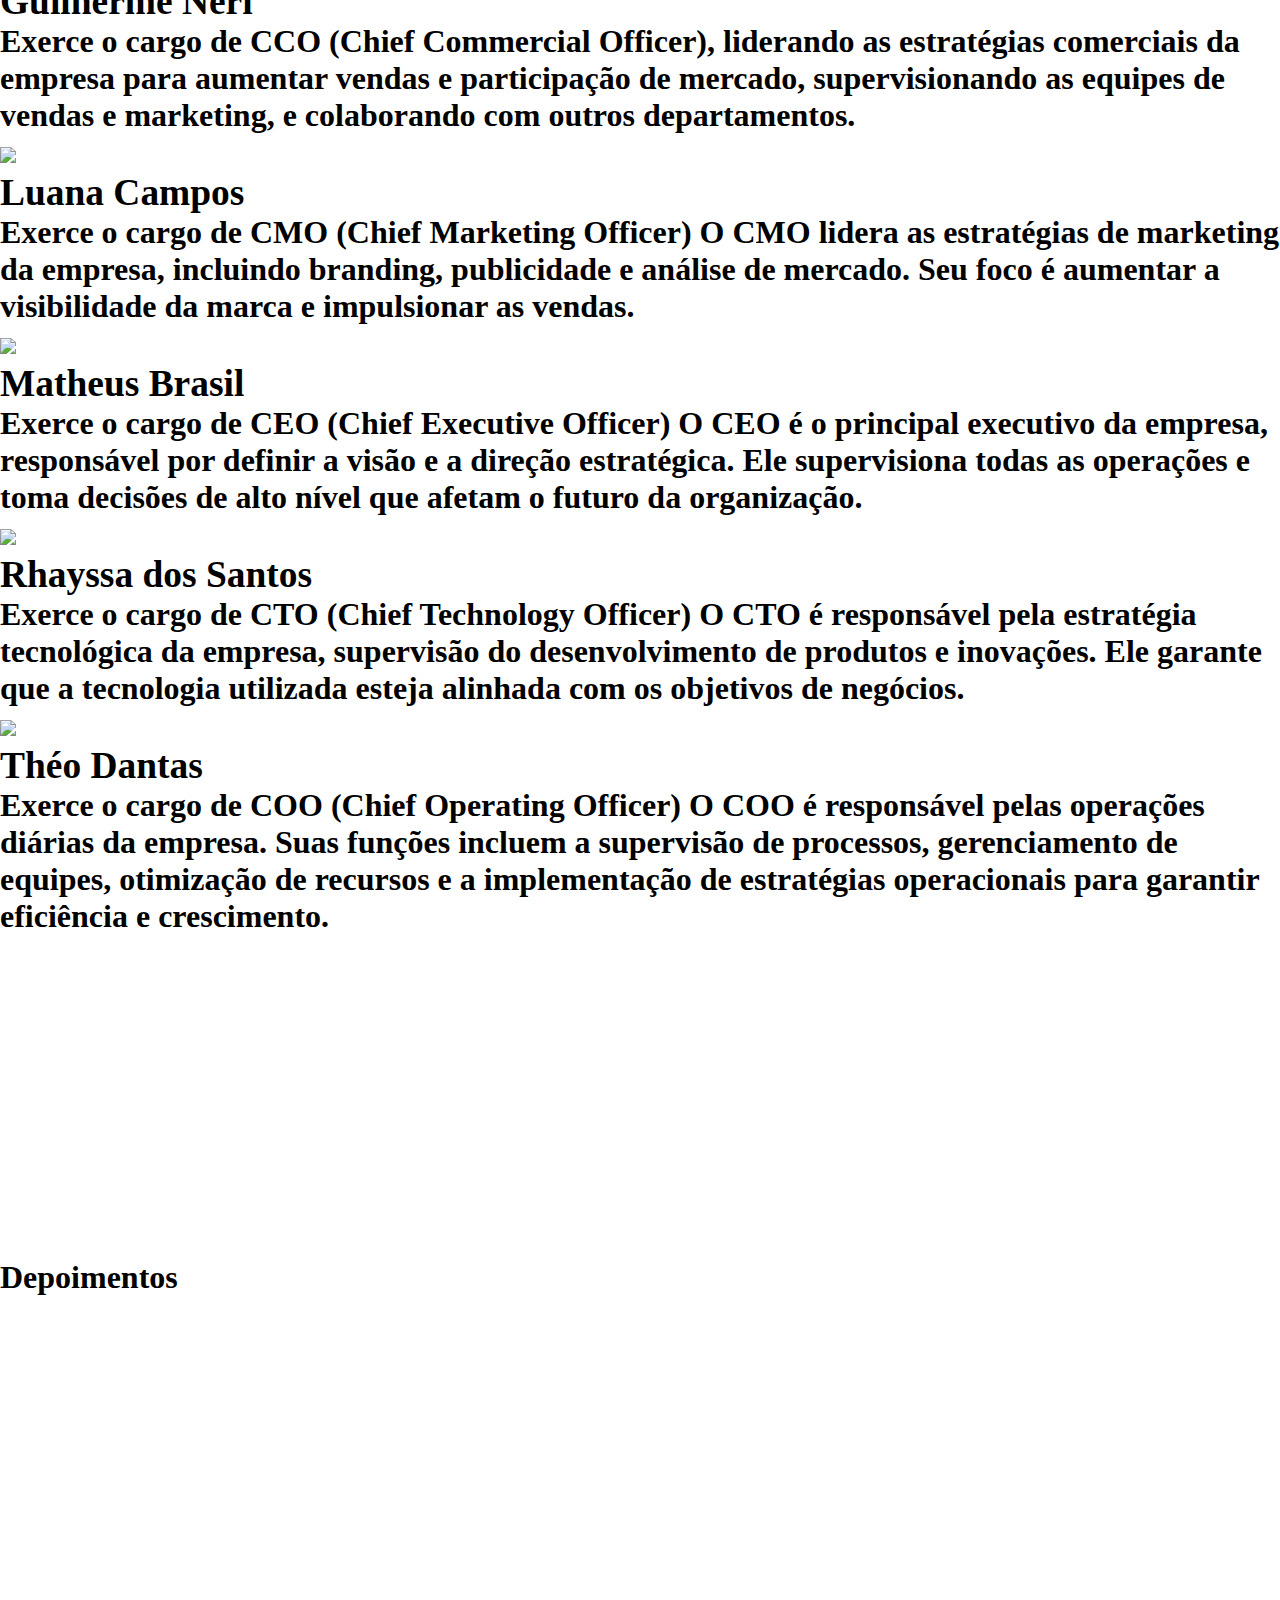
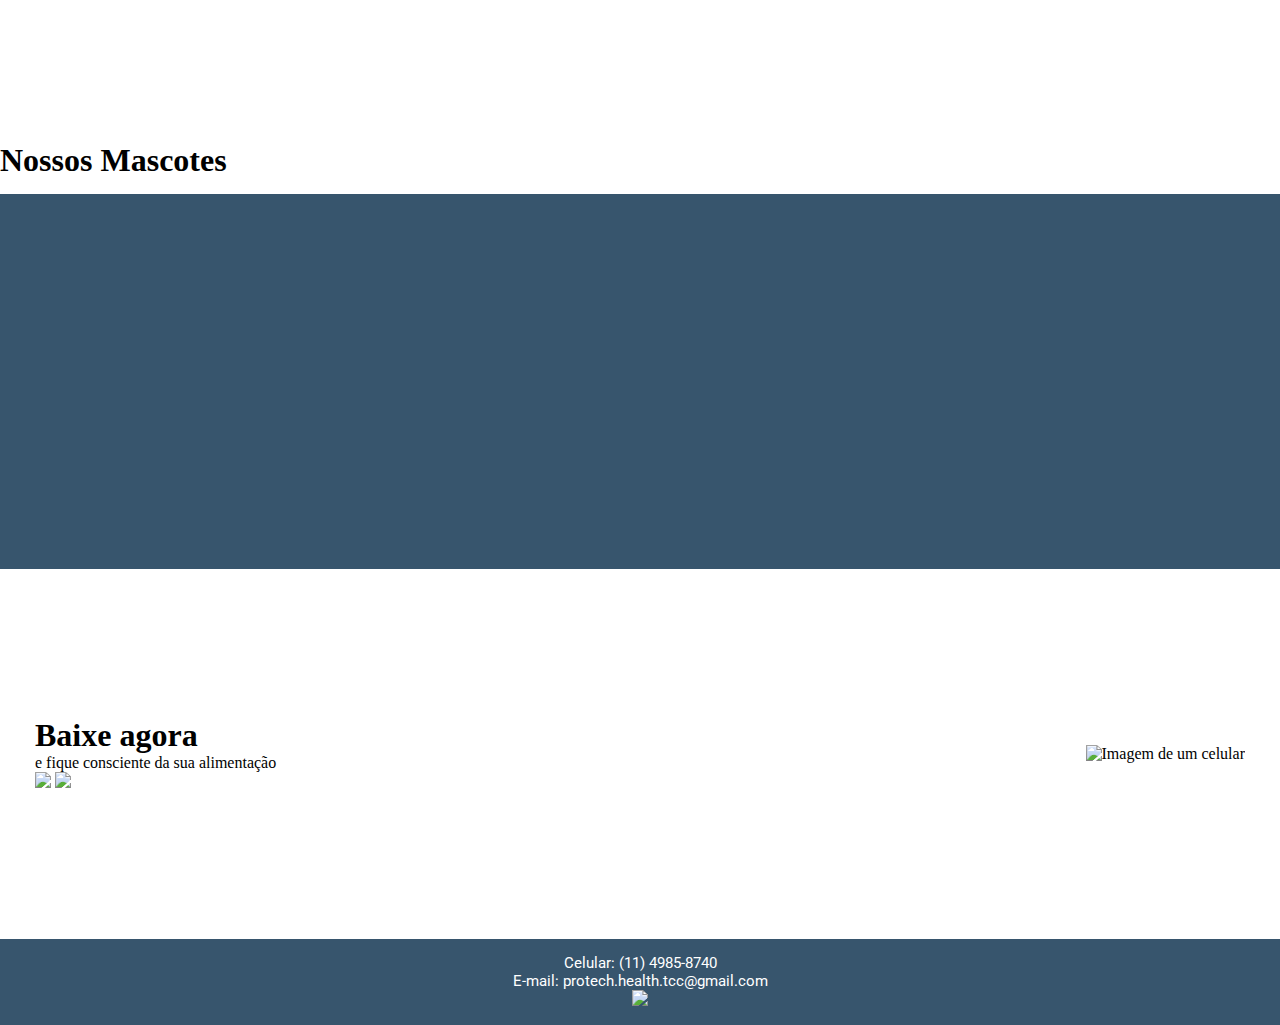
==== commit ffc7dff2: "Add files via upload" ====
--- a/index.html
+++ b/index.html
@@ -4,7 +4,7 @@
 <head>
 	<meta charset="UTF-8">
 	<meta name="viewport" content="width=device-width, initial-scale=1.0">
-	<title>Protech Health | Home</title>
+	<title>Protech Health</title>
 	<link rel="apple-touch-icon" sizes="180x180" href="logo/apple-touch-icon.png">
 	<link rel="icon" type="image/png" sizes="32x32" href="logo/favicon-32x32.png">
 	<link rel="icon" type="image/png" sizes="16x16" href="logo/favicon-16x16.png">
@@ -19,30 +19,27 @@
 
 <body>
 
-	<div class="container">
+	<div class="topo">
 		<video autoplay muted repeat>
 			<source src="img/fund.mp4">
 		</video>
 		<div class="header">
-			<div class="logo-nome">
-				<div class="logo">
-					<img src="img/logo_protech.png" alt="Logo da Empresa">
-				</div>
+			<div class="logo">
+				<img src="img/logo_protech.png" alt="Logo da Empresa">
 			</div>
 			<div class="menu">
 				<ul>
-					<li><a href="#home">Home</a></li>
-					<li><a href="#sobre">Quem Somos</a></li>
+					<li><a href="#safebite">SafeBite</a></li>
+					<li><a href="#sobre">Quem somos</a></li>
 					<li><a href="#depoimentos">Depoimentos</a></li>
 					<li><a href="#mascotes">Mascotes</a></li>
-					<li><a href="#app">App</a></li>
+					<li><a href="#app">Baixe agora</a></li>
 				</ul>
 			</div>
 		</div>
-		<div class="content">
+		<div class="titulo">
 			<h1>ProTech Health</h1>
-			<p>O SafeBite prioriza a saúde e bem-estar do cliente, disponibilizando conforto e segurança no momento de
-				sua refeição.</p>
+			<p>Simplificando escolhas alimentares e garantindo segurança</p>
 		</div>
 	</div>
 
@@ -58,59 +55,75 @@
 		</div>
 	</div>
 
+	<div class="safebite" id="safebite">
+		<div class="img_safebite">
+			<img src="img/safebite.png">
+		</div>
+		<div class="text_safebite">
+			<h3>O SafeBite</h3>
+			<p>é um aplicativo que ajuda pessoas com alergias alimentares, intolerâncias, hipertensão e diabetes a
+				fazerem escolhas seguras ao escanear o código de barras dos alimentos, ele simplifica informações
+				técnicas e alerta sobre substâncias prejudiciais.</p>
+		</div>
+	</div>
+
 	<div class="sobre" id="sobre">
 		<div class="img_sobre">
 			<img src="img/sobre.png">
 		</div>
 		<div class="text_sobre">
 			<h3>Somos</h3>
-			<p>futuros técnicos em desenvolvimento de sistemas, com uma iniciativa inovadora de desenvolver nosso projeto
-				SafeBite, a qual criamos para o nosso Trabalho de Conclusão de Curso (TCC). Portanto, o projeto também irá
-				desempenhar um papel avaliativo para os nossos conhecimentos tecnológicos e organizacionais, entre outros
+			<p>futuros técnicos em desenvolvimento de sistemas, com uma iniciativa inovadora de desenvolver nosso
+				projeto
+				SafeBite, a qual criamos para o nosso Trabalho de Conclusão de Curso (TCC). Portanto, o projeto também
+				irá
+				desempenhar um papel avaliativo para os nossos conhecimentos tecnológicos e organizacionais, entre
+				outros
 				obtidos durantes as aulas e experiências externas.</p>
 		</div>
 	</div>
 
-	<div class="carousel-container">
+	<div class="carrossel">
 		<h1>Conheça Nossa Equipe<h1>
-				<button class="prev" onclick="moveCarousel(-1)">&#10094;</button>
-				<div class="carousel">
-					<div class="person">
+				<button class="voltar" onclick="moveCarousel(-1)">&#10094;</button>
+				<div class="carrossel_integrantes">
+					<div class="integrantes">
 						<img src="img/gabrielly.png">
 						<h3>Gabrielly Marquez</h3>
-						<p>Exerce o cargo de CHRO gerencia todos os aspectos relacionados ao capital humano da empresa,
+						<p>Exerce o cargo de CHRO (Chief Human Resources Officer), gerencia todos os aspectos
+							relacionados ao capital humano da empresa,
 							incluindo recrutamento, treinamento, desenvolvimento e cultura organizacional.
-						<p>
-					</div>
-					<div class="person">
+						</p>
+					</div>
+					<div class="integrantes">
 						<img src="img/guilherme.png">
 						<h3>Guilherme Neri</h3>
 						<p>Exerce o cargo de CCO (Chief Commercial Officer), liderando as estratégias comerciais da
 							empresa para aumentar vendas e participação de mercado, supervisionando as equipes de vendas
 							e marketing, e colaborando com outros departamentos.</p>
 					</div>
-					<div class="person">
+					<div class="integrantes">
 						<img src="img/luana.png">
 						<h3>Luana Campos</h3>
 						<p>Exerce o cargo de CMO (Chief Marketing Officer) O CMO lidera as estratégias de marketing da
 							empresa, incluindo branding, publicidade e análise de mercado. Seu foco é aumentar a
 							visibilidade da marca e impulsionar as vendas.</p>
 					</div>
-					<div class="person">
+					<div class="integrantes">
 						<img src="img/matheus.png">
 						<h3>Matheus Brasil</h3>
 						<p>Exerce o cargo de CEO (Chief Executive Officer) O CEO é o principal executivo da empresa,
 							responsável por definir a visão e a direção estratégica. Ele supervisiona todas as operações
 							e toma decisões de alto nível que afetam o futuro da organização.</p>
 					</div>
-					<div class="person">
+					<div class="integrantes">
 						<img src="img/rhayssa.png">
 						<h3>Rhayssa dos Santos</h3>
 						<p>Exerce o cargo de CTO (Chief Technology Officer) O CTO é responsável pela estratégia
 							tecnológica da empresa, supervisão do desenvolvimento de produtos e inovações. Ele garante
 							que a tecnologia utilizada esteja alinhada com os objetivos de negócios.</p>
 					</div>
-					<div class="person">
+					<div class="integrantes">
 						<img src="img/theo.png">
 						<h3>Théo Dantas</h3>
 						<p>Exerce o cargo de COO (Chief Operating Officer) O COO é responsável pelas operações diárias
@@ -119,9 +132,9 @@
 							eficiência e crescimento.</p>
 					</div>
 				</div>
-				<button class="next" onclick="moveCarousel(1)">&#10095;</button>
-	</div>
-	<div class="tela">
+				<button class="ir" onclick="moveCarousel(1)">&#10095;</button>
+	</div>
+	<div class="pilares">
 		<div class="coluna">
 			<div class="conteudo">
 				<img src="img/missao.png">
@@ -153,70 +166,84 @@
 			</div>
 		</div>
 	</div>
-	<div class="title_depoimentos" id="depoimentos"><h3>Depoimentos</h3></div>
+	<div class="titulo_depoimentos" id="depoimentos">
+		<h1>Depoimentos</h1>
+	</div>
 	<div class="depoimentos">
-        <div class="bloco">
-            <img src="img/bete.png" class="foto">
-            <h2>Dona Bete</h2>
-            <p>"Com a minha idade e a pressão alta, evitar o sal é uma questão de saúde. Antes, eu perdia muito
-			tempo no mercado lendo os rótulos, e às vezes ainda ficava na dúvida. Agora, com o aplicativo, é só
-			escanear o código de barras e ele já me avisa se o alimento tem muito sódio. Sinto que estou cuidando
-			melhor da minha saúde e isso me dá mais tranquilidade."</p>
-        </div>
-        <div class="bloco">
-            <img src="img/rodrigo.png" class="foto">
-            <h2>Rodrigo</h2>
-            <p>"Descobri o aplicativo por recomendação do meu médico, e ele tem sido essencial no meu dia a dia. 
-			Como tenho diabetes, preciso monitorar o açúcar em tudo o que como, e o scanner do código de barras 
-			me ajuda a ver rapidamente se o produto é adequado ou não. Isso tem facilitado muito as compras e o 
-			planejamento das minhas refeições. Recomendo para quem precisa manter um controle rigoroso da alimentação."</p>
-        </div>
-        <div class="bloco">
-            <img src="img/aurora.png" class="foto">
-            <h2>Aurora</h2>
-            <p>"Sempre tive medo de comprar produtos novos por causa da minha alergia a amendoim. O aplicativo me trouxe 
-			segurança nas compras. Ele avisa imediatamente se o produto tem algum risco de contaminação ou ingredientes 
-			perigosos para mim. Além disso, posso adicionar minhas restrições alimentares, e ele sempre me alerta quando 
-			algo não é seguro. Simplificou muito a minha vida."</p>
-        </div>
-    </div>
-	
-	<div class="title_mascotes" id="mascotes"><h3>Nossos Mascotes</h3></div>
+		<div class="bloco">
+			<img src="img/bete.png" class="foto">
+			<h2>Bete</h2>
+			<p>"Com a minha idade e a pressão alta, evitar o sal é uma questão de saúde. Antes, eu perdia muito
+				tempo no mercado lendo os rótulos, e às vezes ainda ficava na dúvida. Agora, com o aplicativo, é só
+				escanear o código de barras e ele já me avisa se o alimento tem muito sódio. Sinto que estou cuidando
+				melhor da minha saúde e isso me dá mais tranquilidade."</p>
+		</div>
+		<div class="bloco">
+			<img src="img/rodrigo.png" class="foto">
+			<h2>Rodrigo</h2>
+			<p>"Descobri o aplicativo por meio de indicações, e ele tem sido essencial no meu dia a dia.
+				Como tenho diabetes, preciso monitorar o açúcar em tudo o que como, e o scanner do código de barras
+				me ajuda a ver rapidamente se o produto é adequado ou não. Isso tem facilitado muito as compras e o
+				planejamento das minhas refeições. Recomendo para quem precisa manter um controle rigoroso da
+				alimentação."</p>
+		</div>
+		<div class="bloco">
+			<img src="img/flavia.png" class="foto">
+			<h2>Flávia</h2>
+			<p>"Sempre tive medo de comprar produtos novos por causa da minha alergia a amendoim. O aplicativo me trouxe
+				segurança nas compras. Ele avisa imediatamente se o produto tem algum risco de contaminação ou
+				ingredientes
+				perigosos para mim. Além disso, posso adicionar minhas restrições alimentares, e ele sempre me alerta
+				quando
+				algo não é seguro. Simplificou muito a minha vida."</p>
+		</div>
+	</div>
+
+	<div class="titulo_mascotes" id="mascotes">
+		<h1>Nossos Mascotes</h1>
+	</div>
 	<div class="mascotes">
-        <div class="bloco">
-            <img src="img/safeguard.png" class="foto">
-            <h2>SafeGuard</h2>
-            <p>Saudações! Eu sou o SafeGuard, o mascote principal do SafeBite. Minha função é guiá-lo com uma linguagem equilibrada, combinando clareza com algumas informações técnicas. Estou aqui para assegurar que você tenha uma experiência informativa e agradável.</p>
-        </div>
-        <div class="bloco">
-            <img src="img/cute.png" class="foto">
-            <h2>Cute</h2>
-            <p>Oiê! Eu sou a Cutie, sua amiga fofinha do SafeBite! Estou aqui para tornar tudo mais fácil e simples. Minha missão é explicar tudinho sobre segurança alimentar de um jeito que todo mundo entende. Vamos aprender juntos e se divertir bastante!</p>
-        </div>
-        <div class="bloco">
-            <img src="img/troy.png" class="foto">
-            <h2>Troy</h2>
-            <p>Olá, eu sou o Troy, o especialista técnico do SafeBite. Estou aqui para fornecer informações detalhadas e precisas sobre segurança alimentar. Minha linguagem é robusta e técnica, para garantir que você receba todas as informações necessárias com a máxima precisão.</p>
-        </div>
-    </div>
-	
+		<div class="bloco">
+			<img src="img/safeguard.png" class="foto">
+			<h2>SafeGuard</h2>
+			<p>Saudações! Eu sou o SafeGuard, o mascote principal do SafeBite. Minha função é guiá-lo com uma linguagem
+				equilibrada, combinando clareza com algumas informações técnicas. Estou aqui para assegurar que você
+				tenha uma experiência informativa e agradável.</p>
+		</div>
+		<div class="bloco">
+			<img src="img/cute.png" class="foto">
+			<h2>Cute</h2>
+			<p>Oiê! Eu sou a Cute, sua amiga fofinha do SafeBite! Estou aqui para tornar tudo mais fácil e simples.
+				Minha missão é explicar tudinho sobre segurança alimentar de um jeito que todo mundo entende. Vamos
+				aprender juntos e se divertir bastante!</p>
+		</div>
+		<div class="bloco">
+			<img src="img/troy.png" class="foto">
+			<h2>Troy</h2>
+			<p>Olá, eu sou o Troy, o especialista técnico do SafeBite. Estou aqui para fornecer informações detalhadas e
+				precisas sobre segurança alimentar. Minha linguagem é robusta e técnica, para garantir que você receba
+				todas as informações necessárias com a máxima precisão.</p>
+		</div>
+	</div>
+
 	<div class="app" id="app">
-    <div class="text-container">
-      <h1>Baixe agora</h1>
-      <p>E fique consciente da sua alimentação</p>
-      <div class="store-buttons">
-        <a href="https://www.apple.com/br/app-store/" target="_blank" title="Baixe já"><img src="img/appstore.png"></a>
-        <a href="https://play.google.com/" target="_blank" title="Baixe já"><img src="img/googleplay.png"></a>
-      </div>
-    </div>
-    <div class="image-container">
-      <img src="img/celular.gif" alt="Imagem de um celular">
-    </div>
-  </div>
+		<div class="app_conteudo">
+			<h1>Baixe agora</h1>
+			<p>e fique consciente da sua alimentação</p>
+			<div class="baixar">
+				<a href="https://www.apple.com/br/app-store/" target="_blank" title="Baixe já"><img
+						src="img/appstore.png"></a>
+				<a href="https://play.google.com/" target="_blank" title="Baixe já"><img src="img/googleplay.png"></a>
+			</div>
+		</div>
+		<div class="app_imagem">
+			<img src="img/celular.gif" alt="Imagem de um celular">
+		</div>
+	</div>
 
 	<footer>
 		<div class="rodape">
-			<p>Celular: (XX) XXXX-XXXX</p>
+			<p>Celular: (11) 4985-8740</p>
 			<p>E-mail: protech.health.tcc@gmail.com</p>
 			<a href="https://www.instagram.com/protech.health/" target="_blank" title="Nos siga"><img
 					src="img/insta.webp" height="25px"></a>
--- a/style.css
+++ b/style.css
@@ -1,218 +1,743 @@
 * {
-    margin: 0px;
-    padding: 0px;
-}
+	margin: 0px;
+	padding: 0px;
+}
+
 *::-webkit-scrollbar {
-    width: 10px;
-    background-color: #37556D;
-    padding:10px;
-}
+	width: 10px;
+	background-color: #37556D;
+	padding: 10px;
+}
+
 *::-webkit-scrollbar-thumb {
-    background-color: silver;
-    border-radius: 4px;
-}
-
+	background-color: #caccce;
+	border-radius: 4px;
+}
+
+html {
+	scroll-behavior: smooth;
+}
+body{
+	overflow-x: hidden;
+}
 .container {
-    margin: 0 auto;
-    padding: 20px 0px 20px 20px;
-}
-.video{
-	background-color:black;
-	position:absolute;
-	top:0;
+	padding: 20px 0px 0px 20px;
+	height: 400px;
+}
+
+video {
+	position: absolute;
+	top: 0;
 	left: 0;
+	height: 420px;
 	width: 100%;
-	height: 60%;
 	z-index: -1;
 	object-fit: cover;
 }
-.video video {
-	object-fit: cover;
-	height:100%;
-	width: 100%;
-	opacity: 0.5;
-}
+
 .header {
-    display: flex;
-    justify-content: space-between;
-    align-items: center;
-    height: 60px;
-}
-
-.logo-nome {
-	color:white;
-    display: flex;
-    align-items: center;
+	display: flex;
+	justify-content: space-between;
+	align-items: center;
+	height: 60px;
 }
 
 .logo img {
-    width: 40px;
-}
-
-.nome_logo {
-    margin-left: 10px; 
-	font-family: lilita one, sans-serif;
-	font-size: 10px;
+	width: 70px;
+	margin-left: 15px;
 }
 
 .menu {
-    background-color: #37556D;
-    padding: 15px;
-    border-top-left-radius: 25px; 
-    border-bottom-left-radius: 25px;
+	background-color: #37556D;
+	padding: 15px;
+	border-top-left-radius: 25px;
+	border-bottom-left-radius: 25px;
 }
 
 .menu ul {
-    list-style-type: none;
-    margin: 0;
-    padding: 0;
+	list-style-type: none;
+	margin: 0;
+	padding: 0;
 }
 
 .menu li {
-    display: inline-block;
-    margin-left: 10px;
+	display: inline-block;
+	margin-left: 10px;
 }
 
 .menu a {
-    font-family: roboto, sans-serif;
-    text-decoration: none;
-    color: white;
-    padding: 10px;
+	font-family: roboto, sans-serif;
+	text-decoration: none;
+	color: white;
+	padding: 10px;
 }
 
 .menu a:hover {
-    background-color: #eee;
-    border-radius: 20px;
-	color:#37556D;
-}
-#ativo{
-	text-decoration:underline;
-}
+	text-decoration: underline;
+}
+
 .content {
-    margin-top: 50px;
-	margin-left:40px;
-}
-.content h1{
-	color:white;
-	font-family: lilita one, sans-serif;
-	font-size:90px;
-}
-
-.content p{
-	color:#37556D;
+	margin-top: 50px;
+	margin-left: 40px;
+}
+
+.content h1 {
+	color: white;
+	font-family: lilita one, sans-serif;
+	font-size: 90px;
+}
+
+.content p {
+	color: #37556D;
 	background: linear-gradient(to right, white 100%, transparent 100%);
-    background-position: 0 100%;
-    background-repeat: no-repeat;
-    background-size: 0 100%;
-    animation: grifar 2s forwards;
-    padding: 4px;
+	background-position: 0 100%;
+	background-repeat: no-repeat;
+	background-size: 0 100%;
+	animation: grifar 2s forwards;
+	padding: 4px;
 	display: inline;
 	font-family: roboto, sans-serif;
+	font-size: 15px;
+	margin-top: 20px;
+}
+
+.proposito {
+	display: flex;
+	flex-direction: row;
+	justify-content: center;
+	align-items: center;
+	width:100%;
+	height:400px;
+	transform: translateX(-50%);
+	transition: opacity 2s ease, transform 2s ease;
+	opacity: 0;
+}
+.proposito .text_proposito{
+	flex:1;
+}
+.proposito .text_proposito h3 {
+	padding:25px;
+	padding-bottom:0px;
+	color: #37556D;
+	font-size: 45px;
+	font-family: lilita one, sans-serif;
+	text-align: left;
+}
+
+.proposito .text_proposito p {
+	text-align: justify;
+	padding:25px;
+	padding-top:0px;
+	color: #black;
+	font-size: 18px;
+	font-family: Roboto, sans-serif;
+}
+
+.proposito .img_proposito {
+	flex:1;
+	height:100%;
+}
+.proposito .img_proposito img {
+	width:100%;
+	height:100%;
+}
+
+
+.safebite {
+	display: flex;
+	flex-direction: row-reverse;
+	justify-content: center;
+	align-items: center;
+	text-align: justify;
+	width:100%;
+	height:400px;
+	transform: translateX(50%);
+	transition: opacity 2s ease, transform 2s ease;
+	opacity: 0;
+}
+
+.safebite .text_safebite{
+	flex:1;
+}
+.safebite .text_safebite h3 {
+	padding:25px;
+	padding-bottom:0px;
+	color: #688F4E;
+	font-size: 45px;
+	font-family: lilita one, sans-serif;
+	box-sizing: border-box;
+}
+
+.safebite .text_safebite p {
+	padding:25px;
+	padding-top:0px;
+	color: #black;
+	font-size: 18px;
+	font-family: Roboto, sans-serif;
+	box-sizing: border-box;
+}
+
+.safebite .img_safebite {
+	flex:1;
+	height:100%;
+}
+
+.safebite .img_safebite img {
+	height:100%;
+	width:100%;
+}
+
+.sobre {
+	display: flex;
+	flex-direction: row;
+	justify-content: center;
+	align-items: center;
+	text-align: justify;
+	width:100%;
+	height:400px;
+	transform: translateX(-50%);
+	transition: opacity 2s ease, transform 2s ease;
+	opacity: 0;
+}
+
+.sobre .text_sobre{
+	flex:1;
+}
+.sobre .text_sobre h3 {
+	padding:25px;
+	padding-bottom:0px;
+	color: #37556D;
+	font-size: 45px;
+	font-family: lilita one, sans-serif;
+	box-sizing: border-box;
+}
+
+.sobre .text_sobre p {
+	padding:25px;
+	padding-top:0px;
+	color: #black;
+	font-size: 18px;
+	font-family: Roboto, sans-serif;
+	box-sizing: border-box;
+}
+
+.sobre .img_sobre {
+	flex:1;
+	height:100%;
+}
+
+.sobre .img_sobre img {
+	height:100%;
+	width:100%;
+}
+
+.carousel-container {
+	position: relative;
+	width: 90%;
+	margin: 0 auto;
+	overflow: hidden;
 	margin-top:20px;
 }
 
-
-.proposito{
-	color:#37556D;
-	text-align:right;
-    padding:30px;
-	margin-top:9%;
-	font-size:15px;
-	font-family:Roboto, sans-serif;
-	animation: slideInFromRight 2s forwards;
-}
-.proposito h3{
-	color:#37556D;
-	text-align:right;
-	font-size:35px;
-	font-family:lilita one, sans-serif;
-}
-
-footer{
-	margin-top:500px;
-}
-.rodape{
-	color:white;
-	text-align:center;
-    padding:15px;
-	font-size:15px;
-	font-family:Roboto, sans-serif;
-    background-color: #37556D;
-}
-.logo_img1{
-	height:75px;
-	position:absolute;
+.carousel-container h1 {
+	color: #37556D;
+	text-align: center;
+	font-size: 45px;
+	font-family: lilita one, sans-serif;
+	margin-bottom: 20px;
+}
+
+.carousel {
+	display: flex;
+	transition: transform 0.5s ease-in-out;
+}
+
+.person {
+	min-width: 31%;
+	text-align: center;
+	padding: 10px;
+}
+
+.person img {
+	width: 100px;
+	height: 100px;
+	border-radius: 50%;
+}
+
+.person h3 {
+	font-family: lilita one, sans-serif;
+	color: #37556D;
+	margin-top: 10px;
+	font-size: 20px;
+}
+
+.person p {
+	color: black;
+	font-family: Roboto, sans-serif;
+	font-size: 15px;
+	margin-top: 5px;
+	text-align: justify;
+	font-weight: normal;
+}
+
+button {
+	position: absolute;
+	top: 50%;
+	transform: translateY(-50%);
+	background-color: silver;
+	color: white;
+	border: none;
+	font-size: 24px;
+	padding: 10px;
+	cursor: pointer;
+	z-index: 10;
+	border-radius: 20px;
+}
+
+.prev {
 	left: 0;
-	margin-left:5px;
-}
-
-.logo_img1 img{
-    height: 50%;
-}
-
-.rodape a img{
-	transition:2s;
-}
-.rodape a img:hover{
-	transition:2s;
-    opacity: 0.7;
-}
-
-@keyframes slideInFromRight{
-	0%{
+}
+
+.next {
+	right: 0;
+}
+
+.carousel-container button:focus {
+	outline: none;
+}
+
+.rodape {
+	color: white;
+	text-align: center;
+	padding: 15px;
+	font-size: 15px;
+	font-family: Roboto, sans-serif;
+	background-color: #37556D;
+}
+
+.logo_img1 {
+	height: 75px;
+	position: absolute;
+	left: 0;
+	margin-left: 5px;
+}
+
+.logo_img1 img {
+	height: 50%;
+}
+
+.rodape a img {
+	transition: 2s;
+}
+
+.rodape a img:hover {
+	transition: 2s;
+	opacity: 0.7;
+}
+
+.carousel-container {
+	opacity: 0;
+	transform: translateY(50px);
+	transition: opacity 2s ease, transform 2s ease;
+}
+
+.carousel-container.show {
+	opacity: 1;
+	transform: translateY(0);
+}
+
+.tela {
+	background-color: #688F4E;
+	padding: 20px 0px 30px 0px;
+	display: flex;
+	flex-direction: row;
+	justify-content: center;
+	align-items: center;
+}
+
+.conteudo h1 {
+	font-family: lilita one, sans-serif;
+	font-size:30px;
+	color: white;
+}
+
+.conteudo p {
+	font-family: roboto, sans-serif;
+	padding: 0px 25px;
+	color: white;
+}
+
+.coluna {
+	flex: 1;
+	display: flex;
+	flex-direction: column;
+	justify-content: center;
+	align-items: center;
+}
+
+.conteudo {
+	display: flex;
+	flex-direction: column;
+	align-items: center;
+	text-align: justify;
+}
+
+.conteudo img {
+	width:100px;
+	opacity: 0;
+	transform: translateY(-50px);
+	transition: opacity 2s ease, transform 2s ease;
+}
+
+.conteudo h1,
+.conteudo p {
+
+	padding: 0px 25px;
+	opacity: 0;
+	transform: translateX(-50px);
+	transition: opacity 2s ease, transform 2s ease;
+}
+
+.show-on-scroll {
+	opacity: 1 !important;
+	transform: translateX(0) !important;
+}
+
+.title_depoimentos h3{
+	color: #688F4E;
+	text-align: center;
+	font-size: 45px;
+	font-family: lilita one, sans-serif;
+	margin-top: 20px;
+	opacity: 0;
+	transform: translateY(50px);
+	transition: opacity 2s ease, transform 2s ease;
+	}
+
+.depoimentos {
+    display: flex;
+    justify-content: space-around;
+    flex-wrap: wrap; 
+    margin: 20px;
+	margin-top:15px;
+}
+
+.depoimentos .bloco {
+	display: flex; 
+    flex-direction: column; 
+    align-items: center; 
+    justify-content: center;
+    background-color: #f9f9f9;
+    border-radius: 8px;
+    padding: 25px; 
+    width: 300px;
+    margin: 10px; 
+    box-shadow: 0px 2px 5px #4B4B4B; 
+	opacity: 0;
+	transform: translateY(50px);
+	transition: opacity 2s ease, transform 2s ease;
+}
+
+.depoimentos .bloco h2{
+	font-size:20px;
+	font-family: lilita one, sans-serif;
+	color: #688F4E;
+	opacity: 0;
+	transform: translateX(-50px);
+	transition: opacity 2s ease, transform 2s ease;
+}
+.depoimentos .bloco p{
+	font-family: roboto, sans-serif;
+	text-align: justify;
+	opacity: 0;
+	transform: translateX(-50px);
+	transition: opacity 2s ease, transform 2s ease;
+}
+
+.depoimentos .foto {
+	box-shadow: 1px 2px 5px #4B4B4B;
+    width: 100px; /* Largura da imagem */
+    height: 100px; /* Altura da imagem */
+    border-radius: 50%; /* Bordas arredondadas para a imagem */
+    object-fit: cover; /* Corta a imagem para se ajustar ao tamanho */
+    margin-bottom: 10px; /* Espaçamento abaixo da imagem */
+	opacity: 0;
+	transform: translateY(50px);
+	transition: opacity 2s ease, transform 2s ease;
+}
+
+.title_mascotes h3{
+	color: #37556D;
+	text-align: center;
+	font-size: 45px;
+	font-family: lilita one, sans-serif;
+	margin-top: 20px;
+	opacity: 0;
+	transform: translateY(50px);
+	transition: opacity 2s ease, transform 2s ease;
+	}
+.mascotes {
+    display: flex;
+    justify-content: space-around;
+	background-color:#37556D;
+    flex-wrap: wrap; 
+    padding: 20px;
+	margin-top:15px;
+}
+
+.mascotes .bloco {
+	display: flex; 
+    flex-direction: column; 
+    align-items: center; 
+    justify-content: center;
+    padding: 25px; 
+    width: 300px;
+    margin: 10px; 
+	opacity: 0;
+	transform: translateY(50px);
+	transition: opacity 2s ease, transform 2s ease;
+}
+
+.mascotes .bloco h2{
+	font-size:20px;
+	font-family: lilita one, sans-serif;
+	color: silver;
+	opacity: 0;
+	transform: translateY(50px);
+	transition: opacity 2s ease, transform 2s ease;
+}
+.mascotes .bloco p{
+	font-family: roboto, sans-serif;
+	text-align: justify;
+	color:silver;
+	opacity: 0;
+	transform: translateY(50px);
+	transition: opacity 2s ease, transform 2s ease;
+}
+
+.mascotes .foto {
+    width: 100px; /* Largura da imagem */
+    height: 100px; /* Altura da imagem */
+    object-fit: cover; /* Corta a imagem para se ajustar ao tamanho */
+    margin-bottom: 10px; /* Espaçamento abaixo da imagem */
+	opacity: 0;
+	transform: translateY(50px);
+	transition: opacity 2s ease, transform 2s ease;
+}
+
+.app {
+  display: flex;
+  justify-content: space-between;
+  align-items: center;
+  padding: 35px;
+  height:300px;
+}
+
+.app .text-container {
+  flex: 1;
+  text-align:right;
+  opacity: 0; /* Estado inicial para a animação */
+  transform: translateX(-50px); /* Movimento inicial para a esquerda */
+  transition: opacity 2s ease, transform 2s ease;
+}
+
+.app .text-container h1 {
+  color: #37556D;
+	font-size: 45px;
+	font-family: lilita one, sans-serif;
+}
+
+.app .text-container p {
+  font-family: roboto, sans-serif;
+	color:black;
+  margin-bottom: 10px;
+}
+
+.app .store-buttons img {
+  width: 150px;
+  margin-bottom: 10px;
+  cursor: pointer;
+  transition: transform 0.3s;
+}
+
+.app .store-buttons img:hover {
+  transform: scale(1.05);
+}
+
+.app .image-container {
+	height:100%;
+  flex: 1;
+  text-align: left;
+  opacity: 0;
+  transform: translateX(50px);
+  transition: opacity 2s ease, transform 2s ease;
+}
+
+.app .image-container img {
+  height: 100%;
+}
+
+
+
+
+
+
+
+
+
+
+@keyframes grifar {
+	from {
+		background-size: 0 100%;
+	}
+
+	to {
+		background-size: 100% 100%;
+	}
+}
+
+@keyframes slideInFromRight {
+	0% {
 		transform: translateX(50px);
 		opacity: 0;
 	}
-	100%{
+
+	100% {
 		transform: translateX(0%);
 		opacity: 1;
 	}
 }
+
+
+
+
+
+
+
+
+
+
+
+
+
+
+
+
 @media screen and (max-width: 768px) {
 	.container {
-		padding:0px;
-		padding-top:20px;
-	}
-    .header {
-        flex-direction: column;
-        text-align: center;
-    }
-    .logo-nome {
-        justify-content: center;
-    }
-    .menu {
-        margin-top: 10px;
+		padding: 0px;
+		padding-top: 20px;
+	}
+
+	.header {
+		flex-direction: column;
+		text-align: center;
+	}
+
+	.logo img {
+		margin-left: 0px;
+	}
+
+	.menu {
+		margin-top: 10px;
 		border-radius: 25px;
-    }
-    .menu li {
-        display: block;
-        margin: 10px 0;
-		font-size:12px;
-		padding:5px;
-    }
+	}
+
+	.menu li {
+		display: block;
+		margin: 5px 0;
+		font-size: 12px;
+		padding: 5px;
+	}
+
+
 	.content {
 		margin-top: 180px;
-		margin-left:0px;
-		text-align:center;
-		
-	}
+		margin-left: 0px;
+		text-align: center;
+
+	}
+
 	.content h1 {
-		font-size:40px;
-	}
-	
+		font-size: 40px;
+	}
+
 	.content p {
-		font-size:12px;
-	}
+		font-size: 12px;
+	}
+
 	.canto-direito {
+		display: none;
+	}
+	.sobre, .proposito, .safebite{
+	display: flex;
+	flex-direction: column;
+	justify-content: center;
+	align-items: center;
+	text-align: justify;
+	width:100%;
+	height:100%;
+}
+.proposito .text_proposito h3, .sobre .text_safebite h3, .sobre .text_sobre h3{
+	font-size:35px;
+}
+.carousel-container h1{
+	font-size:35px;
+}
+.carousel-container {
+	height:300px;
+}
+.title_depoimentos h3{
+	color: #37556D;
+	text-align: center;
+	font-size: 35px;
+	font-family: lilita one, sans-serif;
+	margin-top: 20px;
+	opacity: 0;
+	transform: translateY(50px);
+	transition: opacity 2s ease, transform 2s ease;
+	}
+	.person {
+		min-width: 25%;
+		text-align: center;
+		padding: 10px;
+		height:25%;
+	}
+
+	.person img {
+		width: 100%;
+		height:100%;
+	}
+	.person h3 {
+		font-size:;
+	}
+	.person p {
 		display:none;
 	}
-}
-
- @keyframes grifar {
-            from {
-                background-size: 0 100%;
-            }
-            to {
-                background-size: 100% 100%;
-            }
-        }+
+	.tela {
+		padding: 20px 0px;
+		display: flex;
+		flex-direction: column;
+		justify-content: center;
+		align-items: center;
+	}
+
+	.coluna {
+		flex: 1;
+		display: flex;
+		flex-direction: column;
+		justify-content: center;
+		align-items: center;
+	}
+
+	.conteudo {
+		display: flex;
+		flex-direction: column;
+		align-items: center;
+		text-align: justify;
+	}
+
+
+
+}